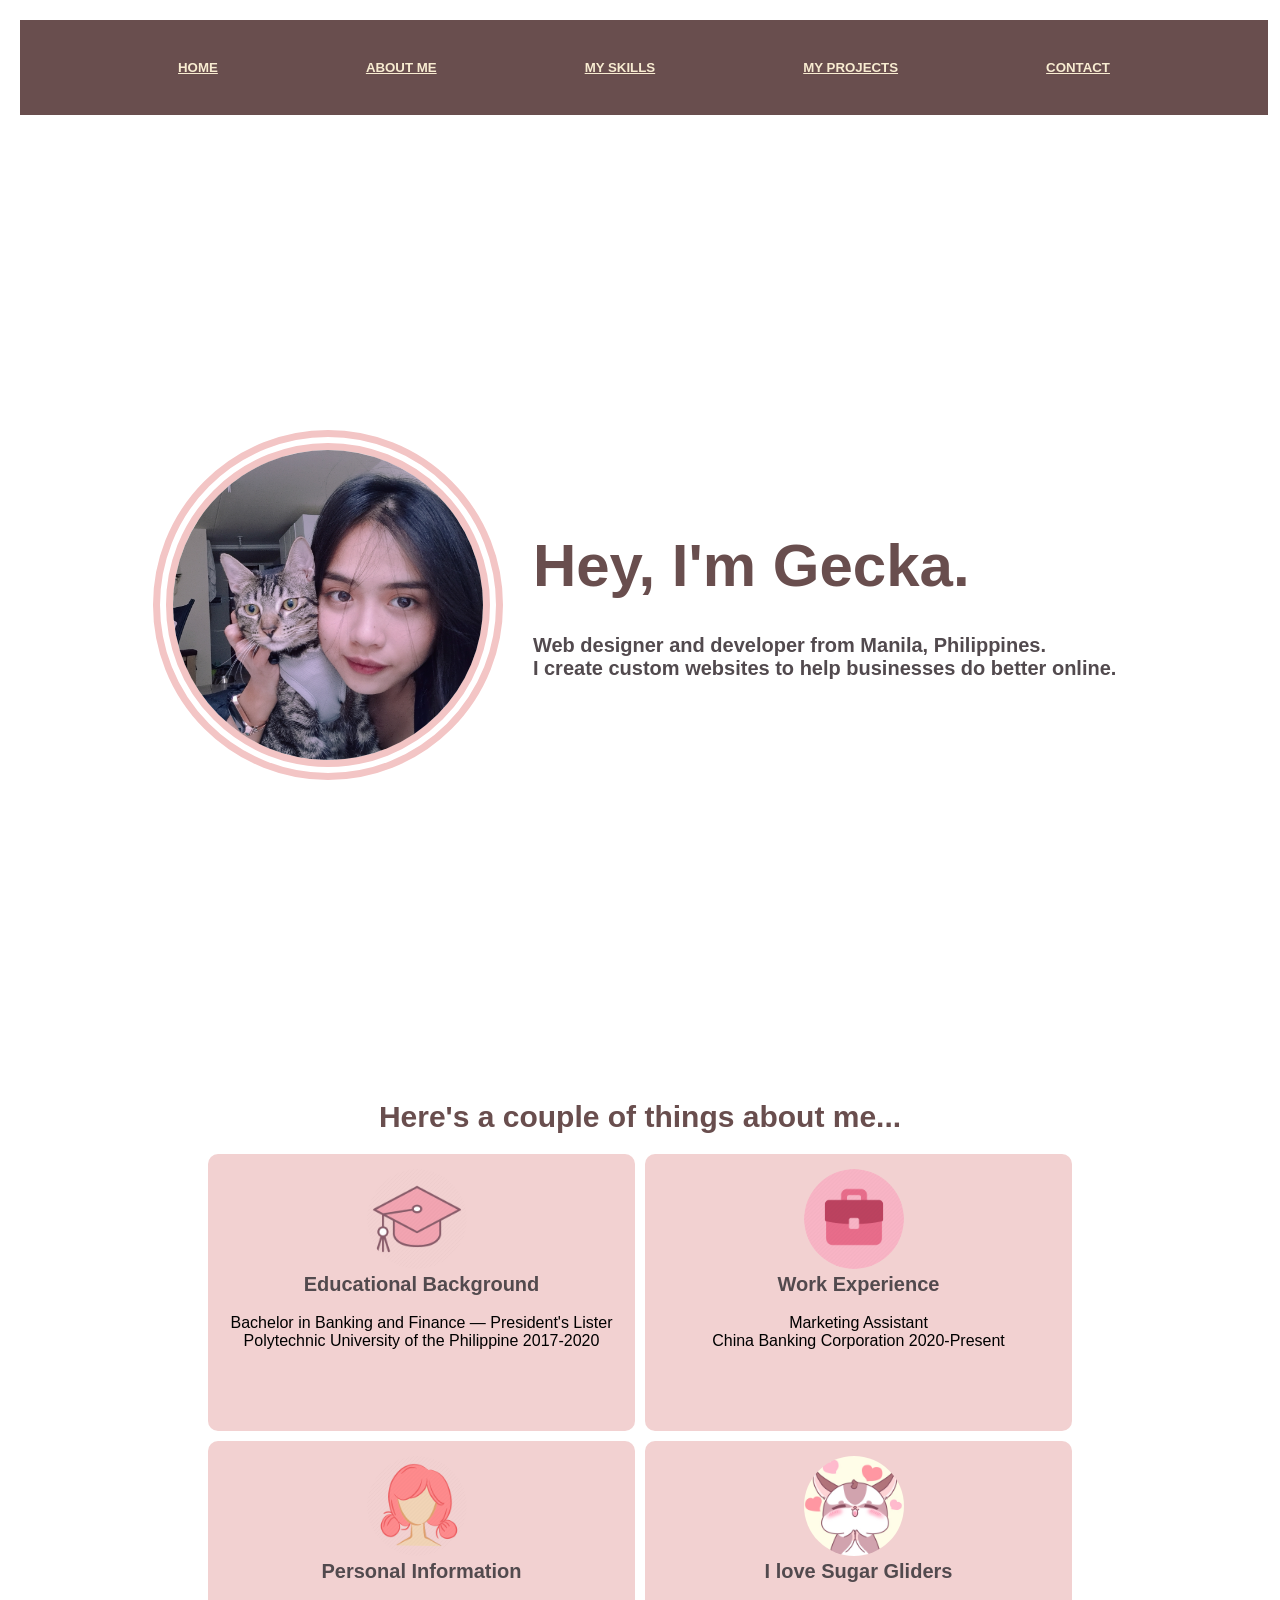
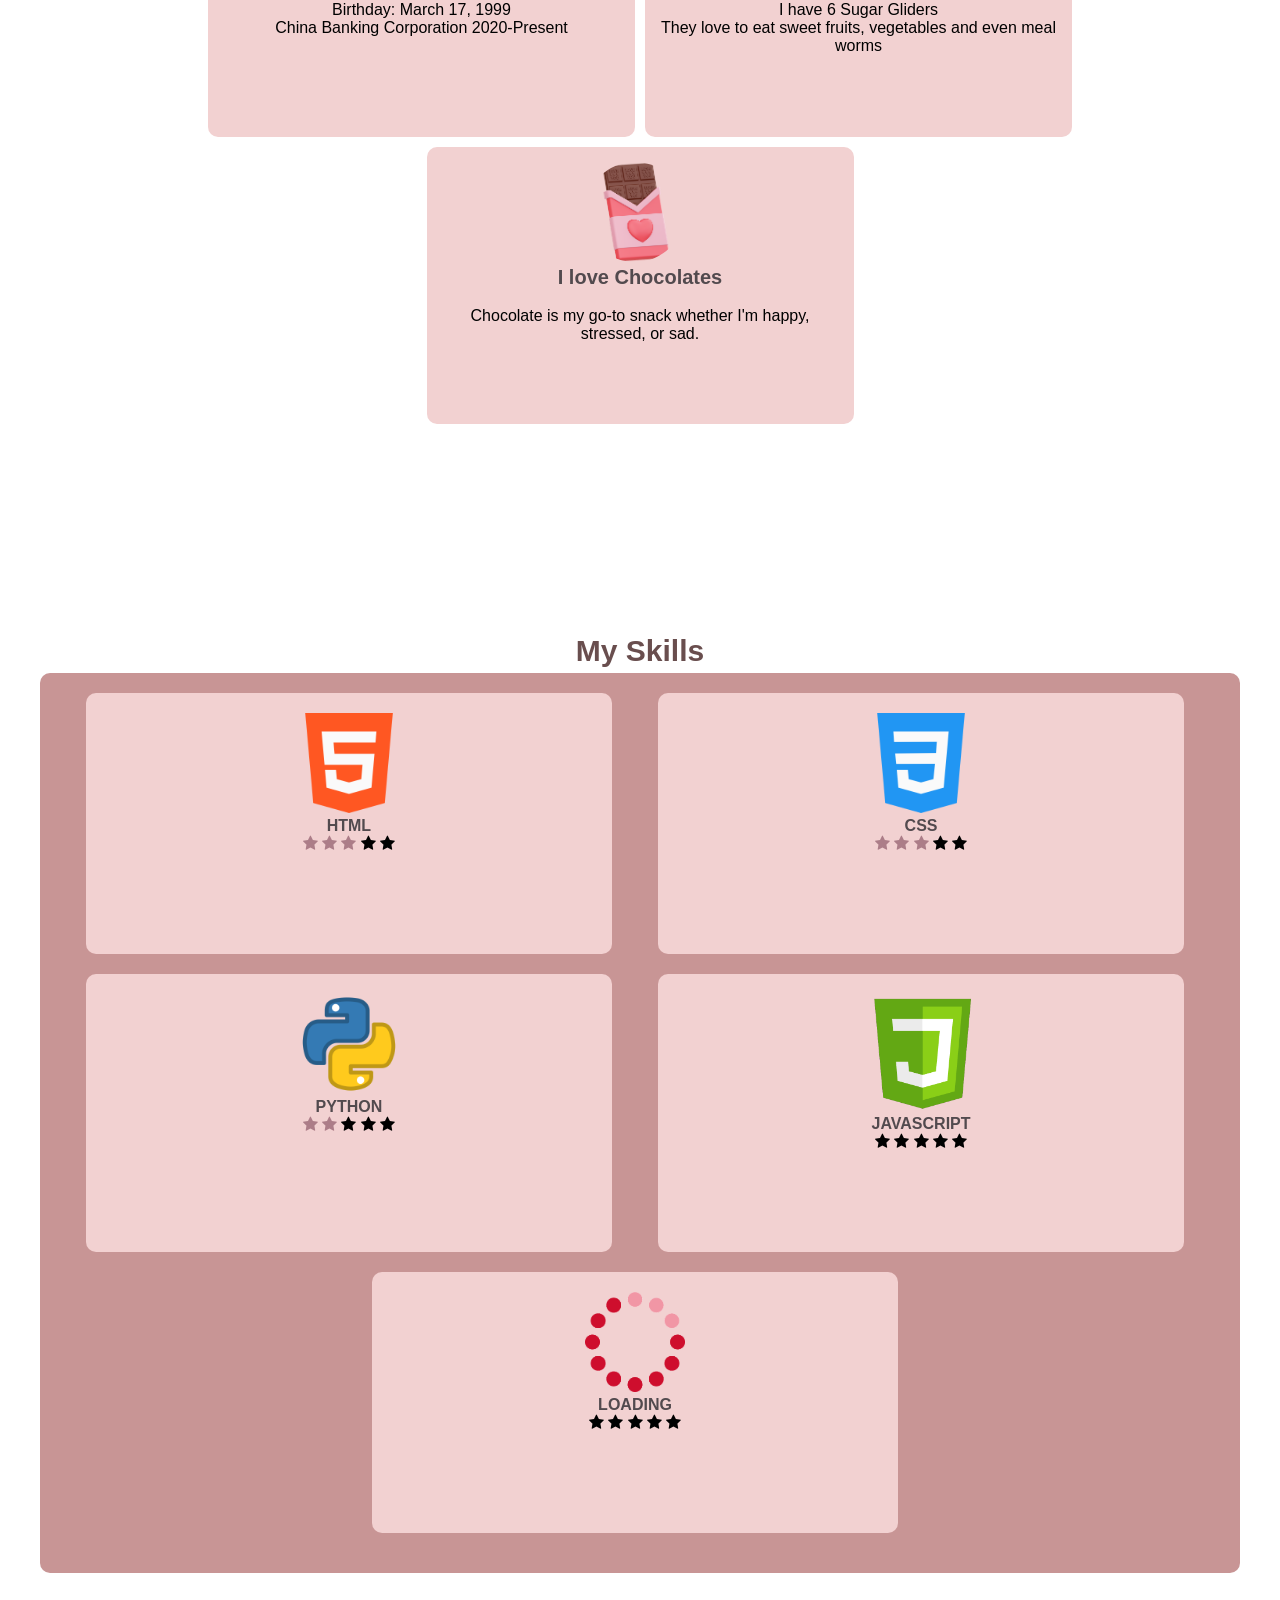
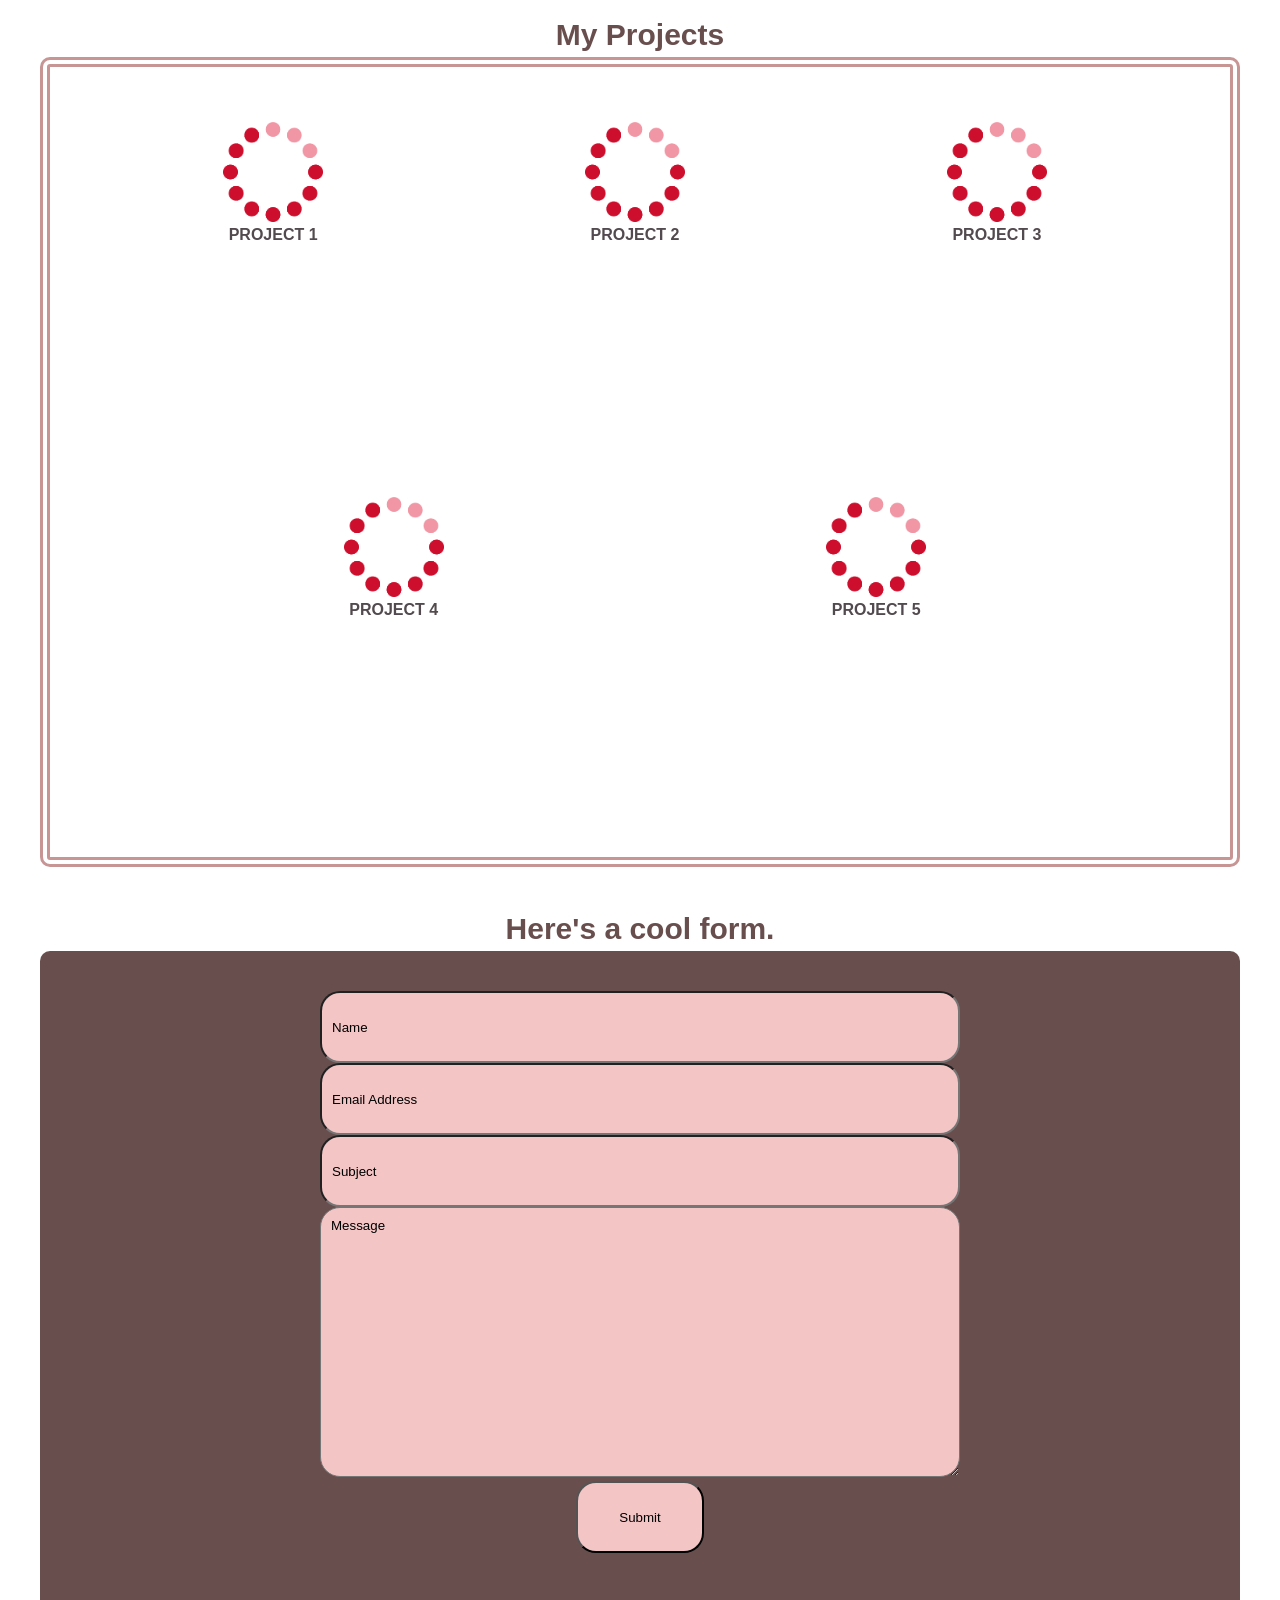
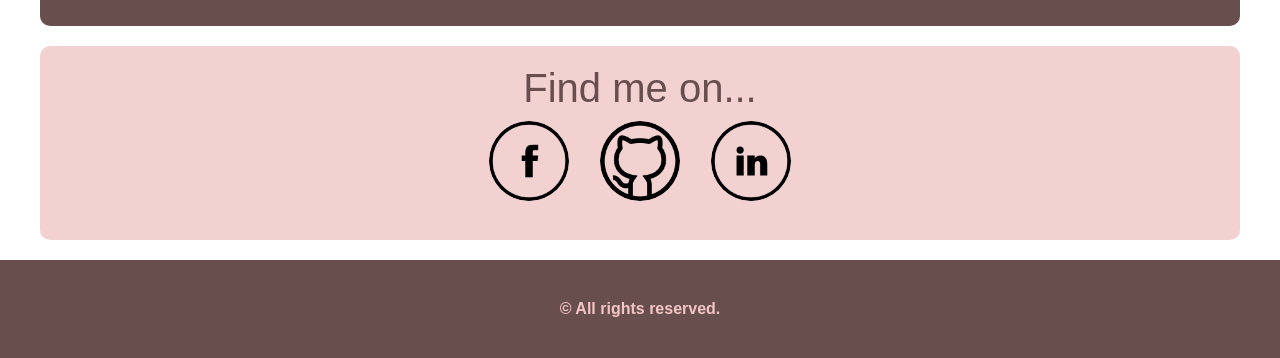
==== index.html @ 1b461b94 "rename index.html" ====
<!DOCTYPE html>
<html lang="en">
<head>
    <meta charset="UTF-8">
    <meta http-equiv="X-UA-Compatible" content="IE=edge">
    <meta name="viewport" content="width=device-width, initial-scale=1.0">
    <title>My Portfolio</title>
    <link rel="stylesheet" href="https://cdnjs.cloudflare.com/ajax/libs/font-awesome/4.7.0/css/font-awesome.min.css">
    <link rel="stylesheet" href="Assets/css/project_1_webdev.css">
</head>
<body>
    <!--Section for header-->
    <section>
    <nav class="header">
            <h5><a href="#landing">Home</a></h5>
            <h5><a href="#about">About Me</a></h5>
            <h5><a href="#skills">My Skills</a></h5>
            <h5><a href="#projects">My Projects</a></h5>
            <h5><a href="#contact">Contact</a></h5>
    </nav>
    </section>
    <section>
        <div class="landing" id="landing">
            <img src="Assets/images/gecka.jpg" alt="gecka image"/>
                <div class="welcome">
                  <h1>Hey, I'm Gecka.</h1>
                  <br>
                  <h3> Web designer and developer from Manila, Philippines. <br> I create custom websites to help businesses do better online. </h3>  
                </div>
        </div>
    </section>
    <!--Section for About Me-->
    <section>
      <h2  id="about">Here's a couple of things about me...</h2>
        <div class="about">
            <div class="about-box">
                <img src="Assets/images/toga.png" alt="toga icon"/>
                <div>
                  <h3>Educational Background</h3>
                  <br>
                  <p> Bachelor in Banking and Finance &mdash; President's Lister </p>
                  <p>Polytechnic University of the Philippine 2017-2020 </p>   
                </div>
            </div>
            <div class="about-box">
                <img src="Assets/images/briefcase.png" alt="briefcase icon" />
                <div>
                  <h3>Work Experience</h3>
                  <br>
                  <p> Marketing Assistant</p>
                  <p>China Banking Corporation 2020-Present</p>   
                </div>
            </div>
            <div class="about-box">
                <img src="Assets/images/head.png" alt="head icon" />
                <div>
                    <h3>Personal Information</h3>
                    <br>
                    <p> Birthday: March 17, 1999</p>
                    <p>China Banking Corporation 2020-Present</p>   
                </div>
            </div>
            <div class="about-box">
                <img src="Assets/images/sugarglidericon.jpg" alt="sugar glider icon" />
                <div>
                   <h3>I love Sugar Gliders</h3>
                   <br>
                   <p> I have 6 Sugar Gliders</p>
                   <p>They love to eat sweet fruits, vegetables and even meal worms</p>   
                </div>
            </div>
            <div class="about-box">
                <img src="Assets/images/chocolatebar.png" alt="chocolate bar icon" />
                <div>
                   <h3>I love Chocolates</h3>
                   <br>
                   <p>Chocolate is my go-to snack whether I'm happy, stressed, or sad.</p> 
                </div>
            </div>
    </section>
    <!--Section for My Skills-->
    <section>
      <h2 id="skills">My Skills</h2>
        <div class="skills">
            <div class="skills-box">
                <img src="Assets/images/hmtlicon.png" alt="html icon" />
                <div>
                <h4>HTML</h4>
                  <span class="fa fa-star checked"></span>
                  <span class="fa fa-star checked"></span>
                  <span class="fa fa-star checked"></span>
                  <span class="fa fa-star"></span>
                  <span class="fa fa-star"></span> 
                </div>
            </div>
            <div class="skills-box">
                <img src="Assets/images/cssicon.png" alt="css icon" />
                <div>
                <h4>CSS</h4>
                  <span class="fa fa-star checked"></span>
                  <span class="fa fa-star checked"></span>
                  <span class="fa fa-star checked"></span>
                  <span class="fa fa-star"></span>
                  <span class="fa fa-star"></span>
                </div>
            </div>
            <div class="skills-box">
                <img src="Assets/images/pythonicon.png" alt="python icon" />
                <div>
                <h4>PYTHON</h4>
                  <span class="fa fa-star checked"></span>
                  <span class="fa fa-star checked"></span>
                  <span class="fa fa-star"></span>
                  <span class="fa fa-star"></span>
                  <span class="fa fa-star"></span>
                </div>
            </div>
            <div class="skills-box">
              <img src="Assets/images/javascripticon.png" alt="javascript icon" />
              <div>
              <h4>JAVASCRIPT</h4>
              <span class="fa fa-star"></span>
              <span class="fa fa-star"></span>
              <span class="fa fa-star"></span>
              <span class="fa fa-star"></span>
              <span class="fa fa-star"></span>
              </div>
            </div>
            <div class="skills-box">
            <img src="Assets/images/ajax-spinner.gif" alt="loading gif"/>
            <div>
            <h4>LOADING</h4>
              <span class="fa fa-star"></span>
              <span class="fa fa-star"></span>
              <span class="fa fa-star"></span>
              <span class="fa fa-star"></span>
              <span class="fa fa-star"></span>
            </div>
        </div>
    </section>
    <!--Section for My Projects-->
    <section>
      <h2  id="projects">My Projects</h2>
        <div class="projects">
          <div class="project-box">
            <img src="Assets/images/ajax-spinner.gif" alt="loading gif"/>
            <h4> PROJECT 1</h4>
          </div>
          <div class="project-box">
            <img src="Assets/images/ajax-spinner.gif" alt="loading gif"/>
            <h4> PROJECT 2</h4>
          </div>
          <div class="project-box">
            <img src="Assets/images/ajax-spinner.gif" alt="loading gif"/>
            <h4> PROJECT 3</h4>
          </div>
          <div class="project-box">
            <img src="Assets/images/ajax-spinner.gif" alt="loading gif"/>
            <h4> PROJECT 4</h4>
          </div>
          <div class="project-box">
            <img src="Assets/images/ajax-spinner.gif" alt="loading gif"/>
            <h4> PROJECT 5</h4>
          </div>
        </div>
    </section>
    <!--Section for Contact-->
    <section>
      <h2>Here's a cool form.</h2>
        <div class="form" id="form">
          <div class="form-box">
            <input type="text" value="Name"/>
            <input type="email" value="Email Address"/>
          </div>
          <div class="form-box">
            <input type="text" value="Subject"/>
          </div>
          <div class="form-box">
            <textarea>Message</textarea>
          </div>
            <input type="submit" value="Submit" class="submit"/>
          </div>
        </div>
      <div class="contact" id="contact">
          <p>Find me on... </p>
          <a href="https://www.facebook.com/profile.php?id=100080872062308" target="blank"> <img src="Assets/images/facebookicon.png" alt=" facebook icon"/></a>
          <a href="https://gitlab.com/geckaanais17" target="blank"> <img src="Assets/images/gitlabicon.png" alt=" gitlab icon"/></a>
          <a href="https://www.linkedin.com/in/angelica-anais-santos-7243811b5" target="blank"> <img src="Assets/images/linkedinicon.png" alt=" gitlab icon"/></a> 
      </div>
  </section>
    <footer class="footer">
      <p>&#169 All rights reserved.</p>
    </footer>
</body>
</html>
---- Assets/css/project_1_webdev.css ----
*{
      margin:0%;
      padding: 0%; 
      box-sizing: border-box;   
      font-family: sans-serif;
    }
    .header{
      display: flex;
      flex-wrap: wrap;
      justify-content:space-evenly;
      padding: 40px 10px;
      background-color: #694E4E; 
      width: 97.5vw;
    }
    h1 {
      font-weight: bold;
      color: #694E4E;
      font-size: 60px;
    }
    h2{
      padding: 5px;
      text-align: center;
      color: #694E4E;
      font-size: 30px;
    }
    h3 {
      color: #524A4E;
    }
    h4 ~ p {
      color: #524A4E;
    }
    h4 {
      color: #524A4E;
      text-align: center;
    }
    h5 {
        text-transform: uppercase;
    }
    a:link {
      color: #F8ECD1;
    }
    a:visited {
      color: #F2D1D1;
    }
    section {
      padding: 20px;
    }
    section > div {
      display: flex;
      flex-flow: row wrap;
      justify-content: center;
    }
    .landing {
      display: flex;
      align-items: center;
      border-radius: 10px;   
      color: #694E4E;
      font-size: 30px;
      width: 97.6vw;
      height: 100vh;
    }
    .landing img {
      width: 150px;
      height: 150px;
      margin-right: 10px;
      border-radius: 50%;
      min-width: 350px;
      min-height: 350px;
      border: 20px double #F3C5C5;
    }
    .welcome {
      padding: 10px;
      margin: 10px;
    }
    .about {
      padding: 10px;
      height: 100vh;
      
    }
    .about-box{
      background-color: #F2D1D1;
      width: 35%;
      border-radius: 10px;
      padding: 15px;
      margin: 5px;
      display: inline-block;
      text-align: center;
    }
    .about-box img {
      width: 100px;
      height: 100px;
      margin-right: 10px;
      border-radius: 50%;
      min-width: 100px;
      min-height: 50px;
    }
    .skills {
      margin:20px 60px 20px 60px;
      padding: 40px;
      background-color: #C89595;
      display: flex;
      justify-content: space-evenly;
      border-radius: 10px;
      height: 90vh;
    }
    .skills-box{
      background-color: #F2D1D1;
      width: 25%;
      display: block;
      text-align: center;
      border-radius: 10px;
      padding: 40px 60px;
      margin: 30px;
    }
    .skills img {
      width: 100px;
    }
    .checked {
        color: #AC7D88;
    }
    .projects{
      border: 10px double #C89595;
      display: flex;
      border-radius: 10px;
      margin:20px 60px 20px 60px;
      padding: 40px;
      justify-content: space-evenly;
      height: 90vh;
    }
    .project-box {
      width: 25%;
      display: block;
      text-align: center;
      border-radius: 10px;
      padding: 40px;
      margin: 5px;
    }
    .projects img {
      width: 100px;
    }
    
    .form {
      margin:20px 60px 20px 60px;
      padding: 40px;
      background-color: #694E4E;
      display: block;
      border-radius: 10px;  
      text-align: center;
      height: 75vh;
    }
    input {
      text-align:left;
      background-color: #F3C5C5;
      border-radius: 20px;
      width: 50vw;
      height: 8vh;
      padding: 10px;
    }
    textarea {
      text-align:left;
      background-color: #F3C5C5;
      border-radius: 20px;
      width: 50vw;
      padding: 10px;
      height: 30vh;
    }
    .submit {
      width: 10vw;
      text-align:center;
    }
    .contact {
      background-color: #F2D1D1;
      color: #694E4E;
      font-size: 40px;
      margin:60px;
      padding: 20px;
      border-radius: 10px;
      display: block; 
      text-align: center;  
    }
    .contact img {
      width: 100px;
      border-radius: 50%;
      padding: 10px;
      color: #694E4E ;
    }
    .footer {
      display: block;
      text-align: center;
      padding: 30px;
      margin: auto;
      background-color: #694E4E; 
    }
    .footer p{
        color: #F3C5C5;
        font-weight:bold;
        padding: 10px;
    }
    @media only screen and (min-device-width: 320px) and (max-device-width: 480px){
      .header{
        display: flex;
        justify-content:space-evenly;
        background-color: #694E4E; 
        width: 95vw;
        padding: 1.5rem;
        margin: 0%;     
      }
      h1 {
        font-weight: bold;
        color: #694E4E;
        font-size: 2.5rem;
        text-align: center;
      }
      h2{
        padding: 1rem;
        text-align: center;
        color: #694E4E;
        font-size: 1.5rem;
      }
      h3 {
        color: #524A4E;
        font-size: 1rem;
        text-align: center;
      }
      h4 ~ p {
        color: #524A4E;
      }
      h4 {
        color: #524A4E;
        text-align: center;
      }
      h5 {
          text-transform: uppercase;
      }
      a:link {
        color: #F8ECD1;
      }
      a:visited {
        color: #F2D1D1;
      }
      section {
        padding: 0 1rem;
      }
      section > div {
        display: flex;
        flex-flow: row wrap;
        justify-content: center;
      }
      .landing {
        display: flex;
        align-items: center;
        border-radius: 10px;   
        color: #694E4E;
        font-size: 30px;
        width: 97.6vw;
        height: 95vh;
        padding: 30px;
      }
      .landing img {
        width: 2rem;
        height: 2rem;
        margin-right: 0px 10px;
        border-radius: 50%;
        min-width: 15rem;
        min-height: 15rem;
        border: 1rem double #F3C5C5;
      }
      .welcome {
        padding: 1rem;
        margin: 1rem;
      }
      .about {
        width: 97vw;
        height: 120vh;
        margin: 0px 0px 150px 0px;
      }
      .about-box{
        background-color: #F2D1D1;
        width: 95vw;
        border-radius: 10px;
        display: flex;
      }
      .about-box img {
        width: 100px;
        height: 100px;
        margin-right: 10px;
        border-radius: 50%;
      }
      .skills {
        background-color: #C89595;
        display: flex;
        border-radius: 10px;
        height: 200vh;
        width: 90vw;
        margin: 1rem;
        padding: 0%;
      }
      .skills-box{
        background-color: #F2D1D1;
        width: 100vw;
        display: block;
        text-align: center;
        border-radius: 10px;
        height: 30vh;
        padding: 1.5rem;
      }
      .skills img {
        width: 100px;
      }
      .checked {
          color: #AC7D88;
      }
      .projects{
        border: 1rem double #C89595;
        display: flex;
        border-radius: 10px;
        margin: 1rem;
        padding: 0;
        height: 200vh;
        width: 90vw;
      }
      .project-box {
        width: 100vw;
        display: block;
        text-align: center;
        border-radius: 10px;
        height: 30vh;
        padding: 3rem;
      }
      .projects img {
        width: 100px;
      }
      
      .form {
        margin:1rem;
        padding: 3rem;
        background-color: #694E4E;
        display: block;
        border-radius: 1rem;  
        text-align: center;
        height: 60vh;
        width: 90vw;
      }
      input {
        text-align:left;
        background-color: #F3C5C5;
        border-radius: 1rem;
        width: 70vw;
        height: 6vh;
        padding: 10px;
      }
      textarea {
        text-align:left;
        background-color: #F3C5C5;
        border-radius: 20px;
        width: 70vw;
        padding: 10px;
        height: 20vh;
      }
      .submit {
        width: 20vw;
        text-align:center;
      }
      .contact {
        background-color: #F2D1D1;
        color: #694E4E;
        font-size: 1.5rem;
        margin:60px;
        padding: 20px;
        border-radius: 10px;
        display: block; 
        text-align: center;  
      }
      .contact img {
        display: inline;
        width: 2.5rem  ;
        border-radius: 50%;
        padding: 10px;
        color: #694E4E ;
      }
      .footer {
        display: block;
        text-align: center;
        padding: 30px;
        margin: auto;
        background-color: #694E4E; 
      }
      .footer p{
          color: #F3C5C5;
          font-weight:bold;
          padding: 10px;
      }  
    }
    @media only screen and (min-device-width: 481px) and (max-device-width: 760px){
      .header{
        display: flex;
        justify-content:space-evenly;
        background-color: #694E4E; 
        width: 95vw;
        padding: 1.5rem;
        margin: 0%;     
      }
      h1 {
        font-weight: bold;
        color: #694E4E;
        font-size: 2.5rem;
        text-align: center;
      }
      h2{
        padding: 1rem;
        text-align: center;
        color: #694E4E;
        font-size: 1.5rem;
      }
      h3 {
        color: #524A4E;
        font-size: 1rem;
        text-align: center;
      }
      h4 ~ p {
        color: #524A4E;
      }
      h4 {
        color: #524A4E;
        text-align: center;
      }
      h5 {
          text-transform: uppercase;
      }
      a:link {
        color: #F8ECD1;
      }
      a:visited {
        color: #F2D1D1;
      }
      section {
        padding: 0 1rem;
      }
      section > div {
        display: flex;
        flex-flow: row wrap;
        justify-content: center;
      }
      .landing {
        display: flex;
        align-items: center;
        border-radius: 10px;   
        color: #694E4E;
        font-size: 30px;
        width: 97.6vw;
        height: 95vh;
        padding: 80px;
      }
      .landing img {
        width: 2rem;
        height: 2rem;
        margin-right: 0px 10px;
        border-radius: 50%;
        min-width: 15rem;
        min-height: 15rem;
        border: 1rem double #F3C5C5;
      }
      .welcome {
        padding: 1rem;
        margin: 1rem;
      }
      .about {
        width: 97vw;
        height: 120vh;
        margin: 0px 0px 20px 0px;
      }
      .about-box{
        background-color: #F2D1D1;
        width: 95vw;
        border-radius: 10px;
        display: flex;
      }
      .about-box img {
        width: 100px;
        height: 100px;
        margin-right: 10px;
        border-radius: 50%;
      }
      .skills {
        background-color: #C89595;
        display: flex;
        border-radius: 10px;
        height: 200vh;
        width: 90vw;
        margin: 1rem;
        padding: 0%;
      }
      .skills-box{
        background-color: #F2D1D1;
        width: 100vw;
        display: block;
        text-align: center;
        border-radius: 10px;
        height: 30vh;
        padding: 1.5rem;
      }
      .skills img {
        width: 100px;
      }
      .checked {
          color: #AC7D88;
      }
      .projects{
        border: 1rem double #C89595;
        display: flex;
        border-radius: 10px;
        margin: 1rem;
        padding: 0;
        height: 200vh;
        width: 90vw;
      }
      .project-box {
        width: 100vw;
        display: block;
        text-align: center;
        border-radius: 10px;
        height: 30vh;
        padding: 3rem;
      }
      .projects img {
        width: 100px;
      }
      .form {
        margin:1rem;
        padding: 3rem;
        background-color: #694E4E;
        display: block;
        border-radius: 1rem;  
        text-align: center;
        height: 60vh;
        width: 90vw;
      }
      input {
        text-align:left;
        background-color: #F3C5C5;
        border-radius: 1rem;
        width: 70vw;
        height: 6vh;
        padding: 10px;
      }
      textarea {
        text-align:left;
        background-color: #F3C5C5;
        border-radius: 20px;
        width: 70vw;
        padding: 10px;
        height: 20vh;
      }
      .submit {
        width: 20vw;
        text-align:center;
      }
      .contact {
        background-color: #F2D1D1;
        color: #694E4E;
        font-size: 1.5rem;
        margin:60px;
        padding: 20px;
        border-radius: 10px;
        display: block; 
        text-align: center;  
      }
      .contact img {
        display: inline;
        width: 4rem  ;
        border-radius: 50%;
        padding: 10px;
        color: #694E4E ;
      }
      .footer {
        display: block;
        text-align: center;
        padding: 30px;
        margin: auto;
        background-color: #694E4E; 
      }
      .footer p{
          color: #F3C5C5;
          font-weight:bold;
          padding: 10px;
      }  
    }
    @media only screen and (min-device-width: 761px) {
      .header{
        display: flex;
        flex-wrap: wrap;
        justify-content:space-evenly;
        padding: 40px 10px;
        background-color: #694E4E; 
        width: 97.5vw;
      }
      h1 {
        font-weight: bold;
        color: #694E4E;
        font-size: 60px;
      }
      h2{
        padding: 5px;
        text-align: center;
        color: #694E4E;
        font-size: 30px;
      }
      h3 {
        color: #524A4E;
        font-size: 20px;
      }
      h4 ~ p {
        color: #524A4E;
      }
      h4 {
        color: #524A4E;
        text-align: center;
      }
      h5 {
          text-transform: uppercase;
      }
      a:link {
        color: #F8ECD1;
      }
      a:visited {
        color: #F2D1D1;
      }

      section > div {
        display: flex;
        flex-flow: row wrap;
        justify-content: center;
      }
      .landing {
        display: flex;
        align-items: center;
        border-radius: 10px;   
        color: #694E4E;
        font-size: 30px;
        width: 97.6vw;
        height: 100vh;
      }
      .landing img {
        width: 150px;
        height: 150px;
        margin-right: 10px;
        border-radius: 50%;
        min-width: 350px;
        min-height: 350px;
        border: 20px double #F3C5C5;
      }
      .welcome {
        padding: 10px;
        margin: 10px;
      }
      .about {
        padding: 10px;
        height: 100vh;
        margin-bottom: 150px;
        text-align: center;
      }
      .about-box{
        background-color: #F2D1D1;
        width: 35%;
        border-radius: 10px;
        padding: 15px;
        margin: 5px;
        display: inline-block;
        text-align: center;
      }
      .about-box img {
        width: 100px;
        height: 100px;
        margin-right: 10px;
        border-radius: 50%;
        min-width: 100px;
        min-height: 50px;
      }
      .skills {
        margin:0px 20px 0px 20px;
        padding: 10px 20px 30px 10px;
        background-color: #C89595;
        display: flex;
        justify-content: space-evenly;
        border-radius: 10px;
        height: 100vh;
      }
      .skills-box{
        background-color: #F2D1D1;
        width: 45%;
        border-radius: 10px;
        padding: 20px;
        margin: 10px;
        display: inline-block;
        text-align: center;
      }
      .skills img {
        width: 100px;
      }
      .checked {
          color: #AC7D88;
      }
      .projects{
        margin:0px 20px 0px 20px;
        padding: 10px 20px 30px 10px;
        display: flex;
        justify-content: space-evenly;
        border-radius: 10px;
        border: 10px double #C89595;
        justify-content: space-evenly;
        height: 90vh;
      }
      .project-box {
        width: 25%;
        display: block;
        text-align: center;
        border-radius: 10px;
        padding: 40px;
        margin: 5px;
      }
      .projects img {
        width: 100px;
      }
      
      .form {
        margin:0px 20px 0px 20px;
        padding: 40px;
        background-color: #694E4E;
        display: block;
        border-radius: 10px;  
        text-align: center;
        height: 75vh;
      }
      input {
        text-align:left;
        background-color: #F3C5C5;
        border-radius: 20px;
        width: 50vw;
        height: 8vh;
        padding: 10px;
      }
      textarea {
        text-align:left;
        background-color: #F3C5C5;
        border-radius: 20px;
        width: 50vw;
        padding: 10px;
        height: 30vh;
      }
      .submit {
        width: 10vw;
        text-align:center;
      }
      .contact {
        background-color: #F2D1D1;
        color: #694E4E;
        font-size: 40px;
        margin:20px 20px 0px 20px;
        padding: 20px;
        border-radius: 10px;
        display: block; 
        text-align: center;  
      }
      .contact img {
        width: 100px;
        border-radius: 50%;
        padding: 10px;
        color: #694E4E ;
      }
      .footer {
        display: block;
        text-align: center;
        padding: 30px;
        margin: auto;
        background-color: #694E4E; 
      }
      .footer p{
          color: #F3C5C5;
          font-weight:bold;
          padding: 10px;
      }  
    }
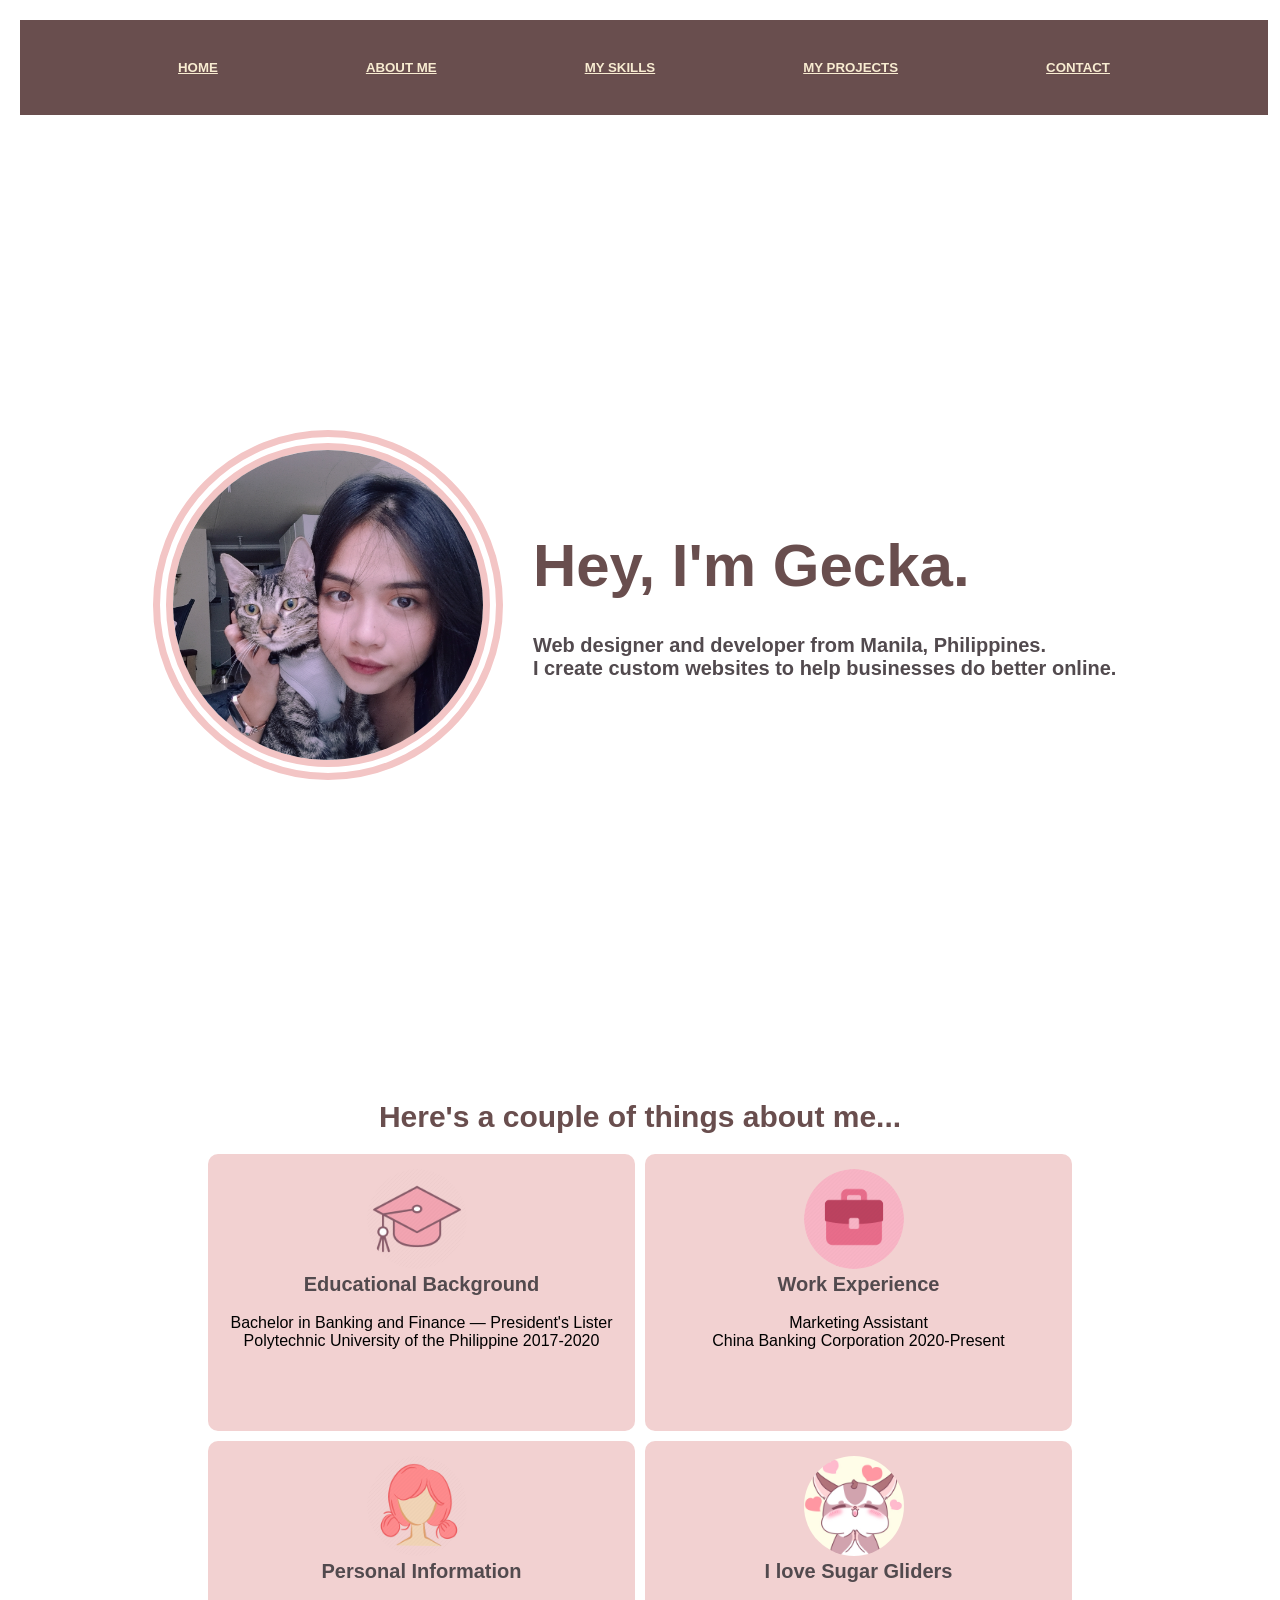
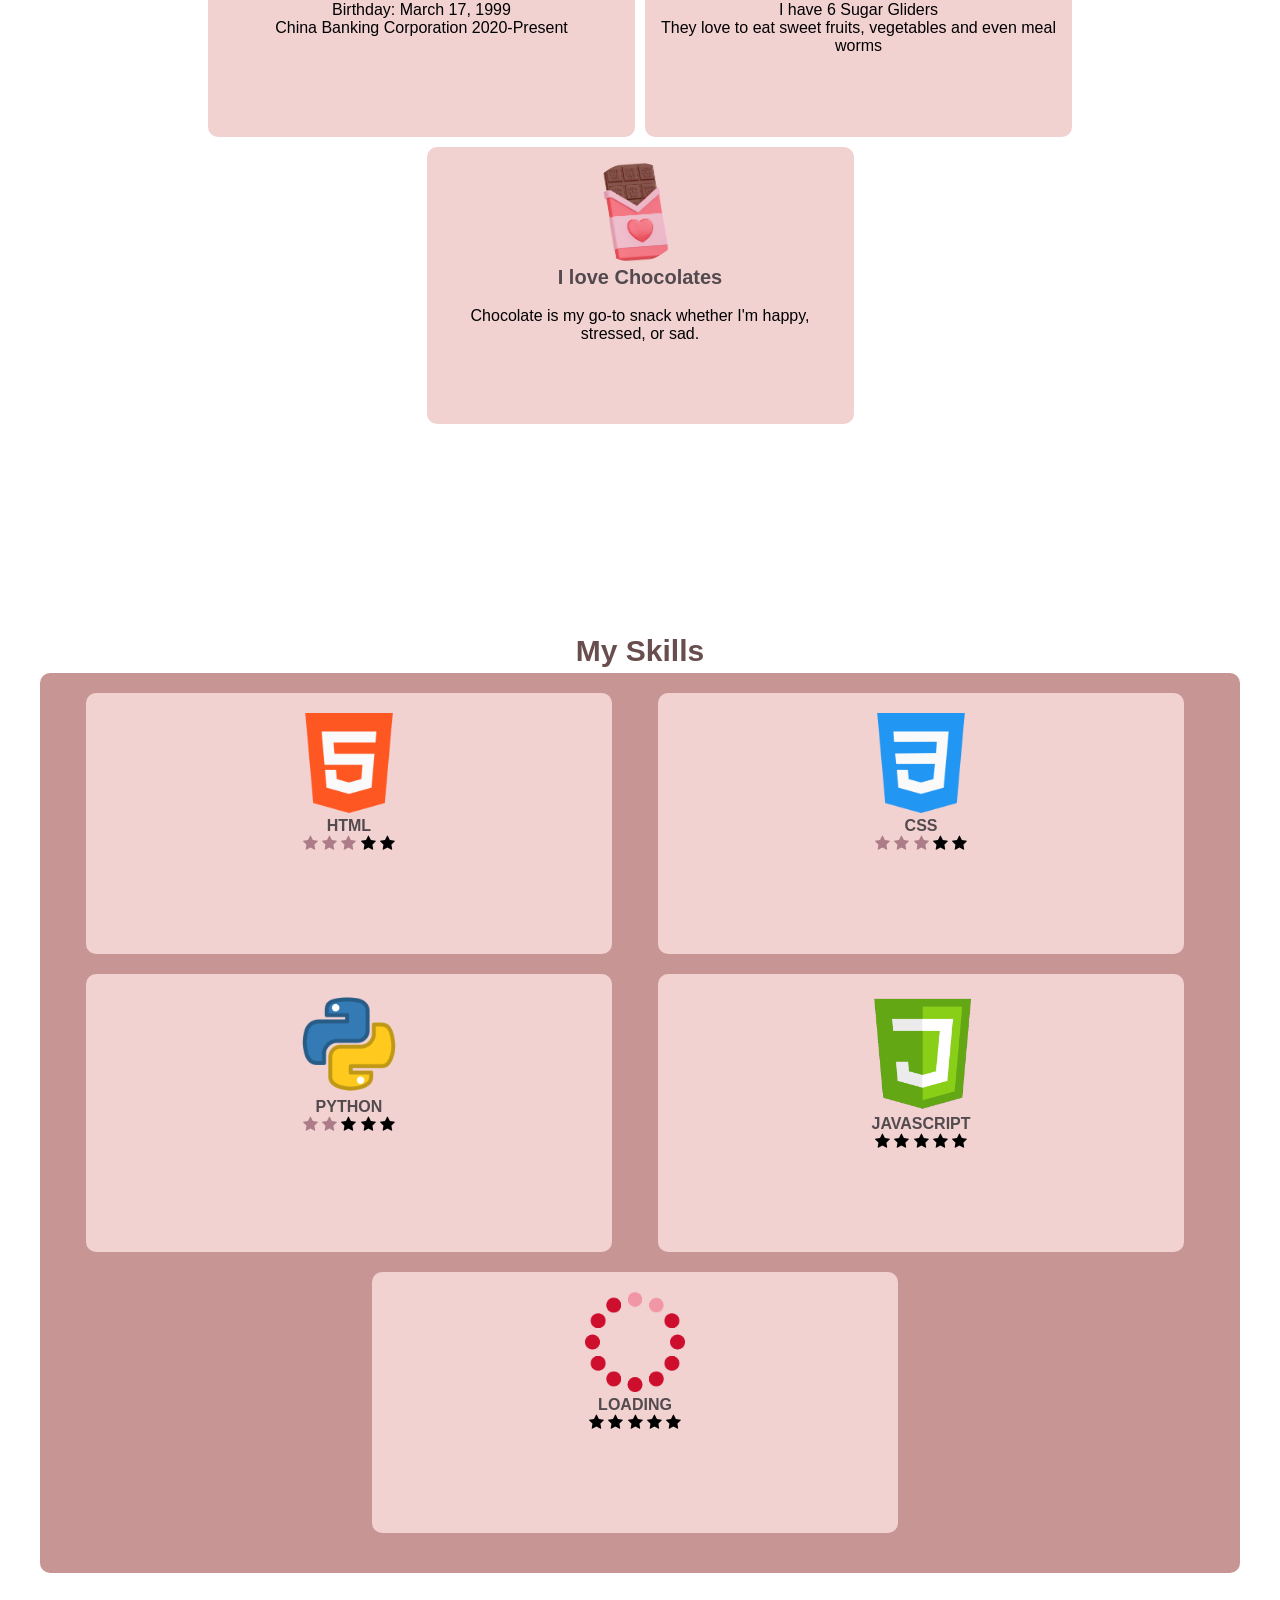
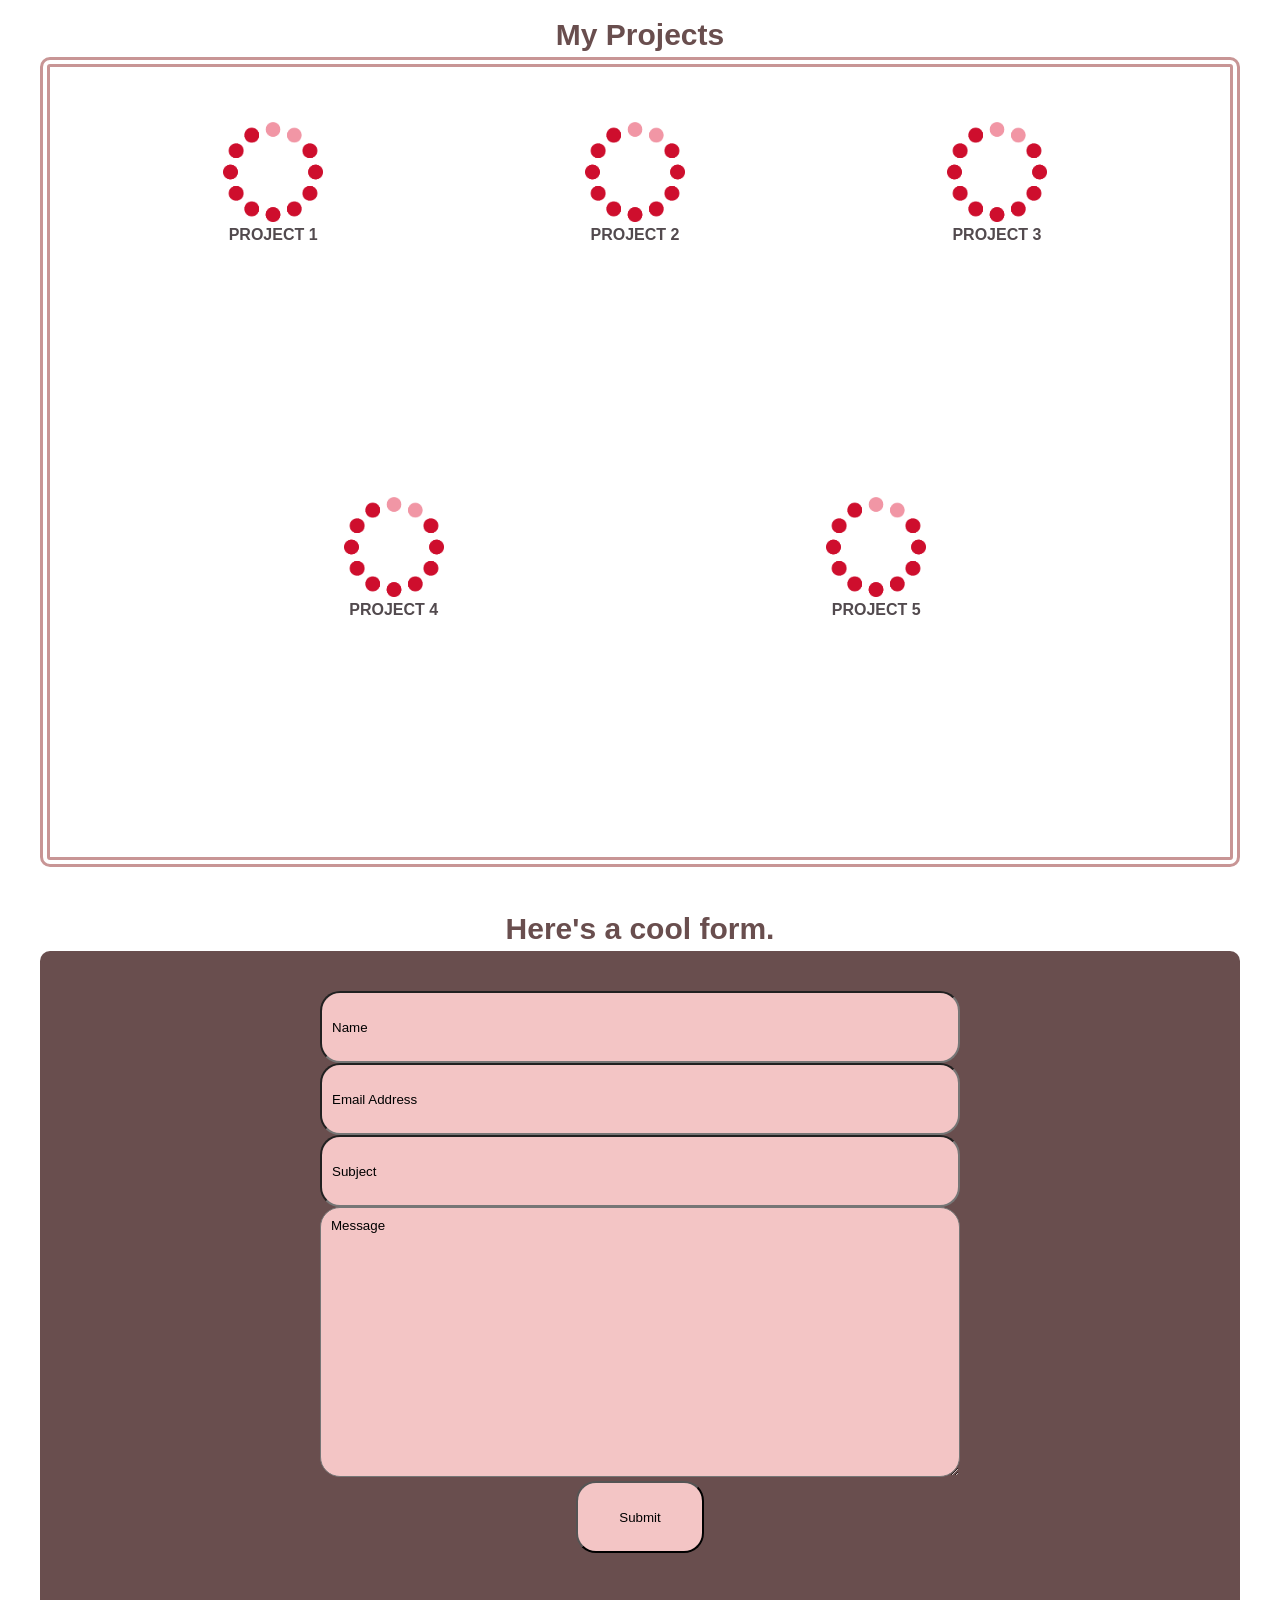
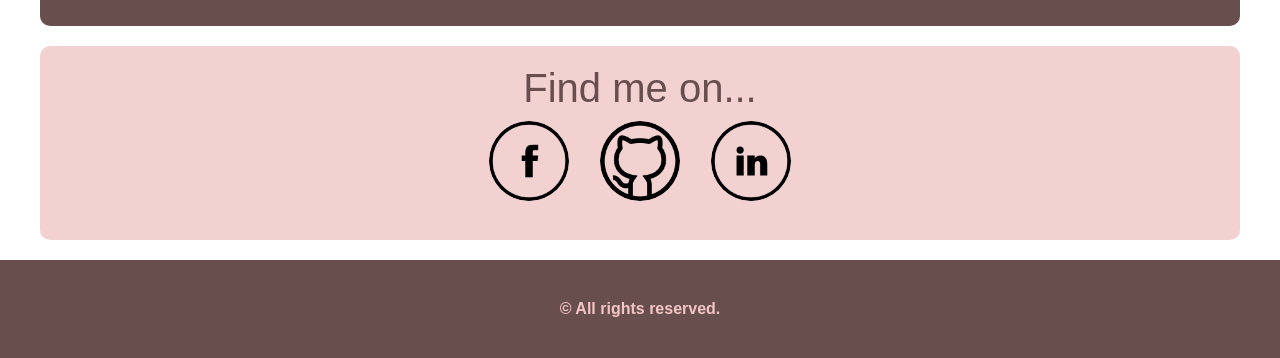
==== commit 3921d086: "fix:website name" ====
--- a/index.html
+++ b/index.html
@@ -4,7 +4,7 @@
     <meta charset="UTF-8">
     <meta http-equiv="X-UA-Compatible" content="IE=edge">
     <meta name="viewport" content="width=device-width, initial-scale=1.0">
-    <title>My Portfolio</title>
+    <title>angelicaanais-portfolio</title>
     <link rel="stylesheet" href="https://cdnjs.cloudflare.com/ajax/libs/font-awesome/4.7.0/css/font-awesome.min.css">
     <link rel="stylesheet" href="Assets/css/project_1_webdev.css">
 </head>
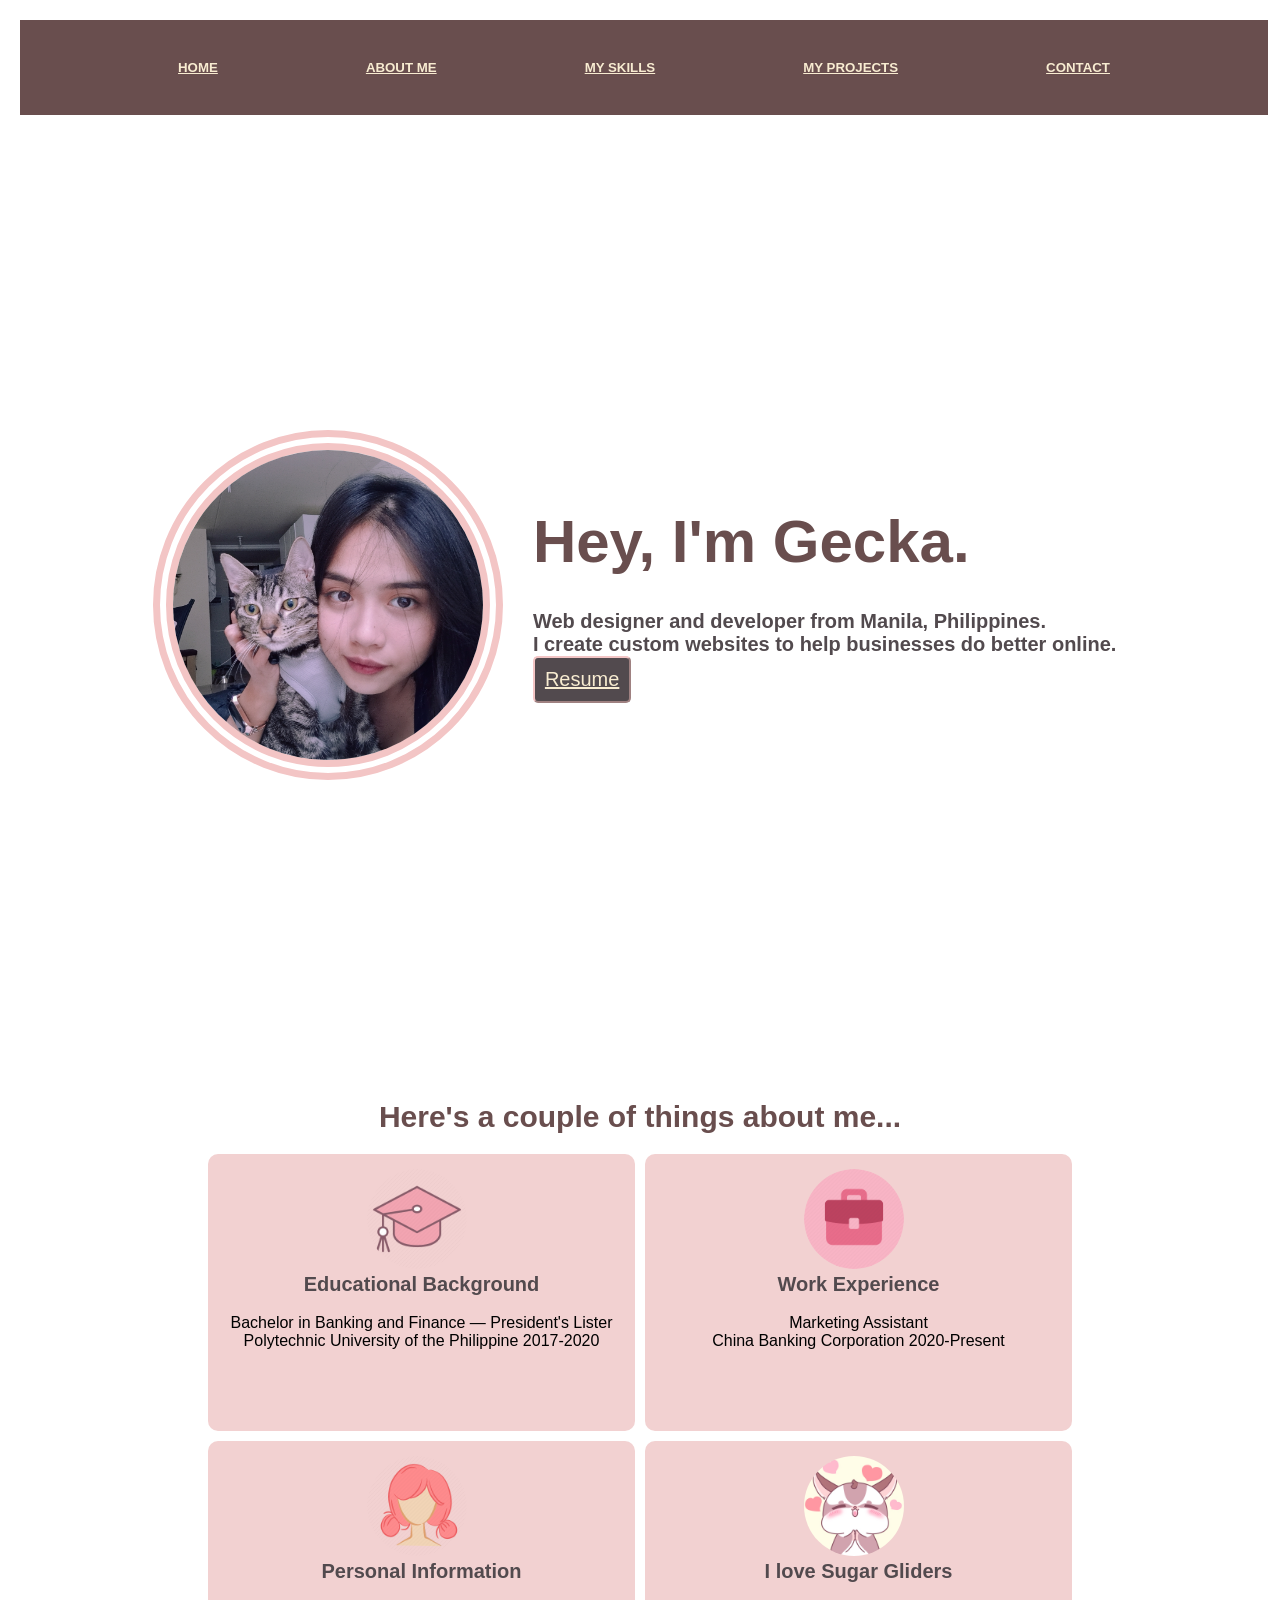
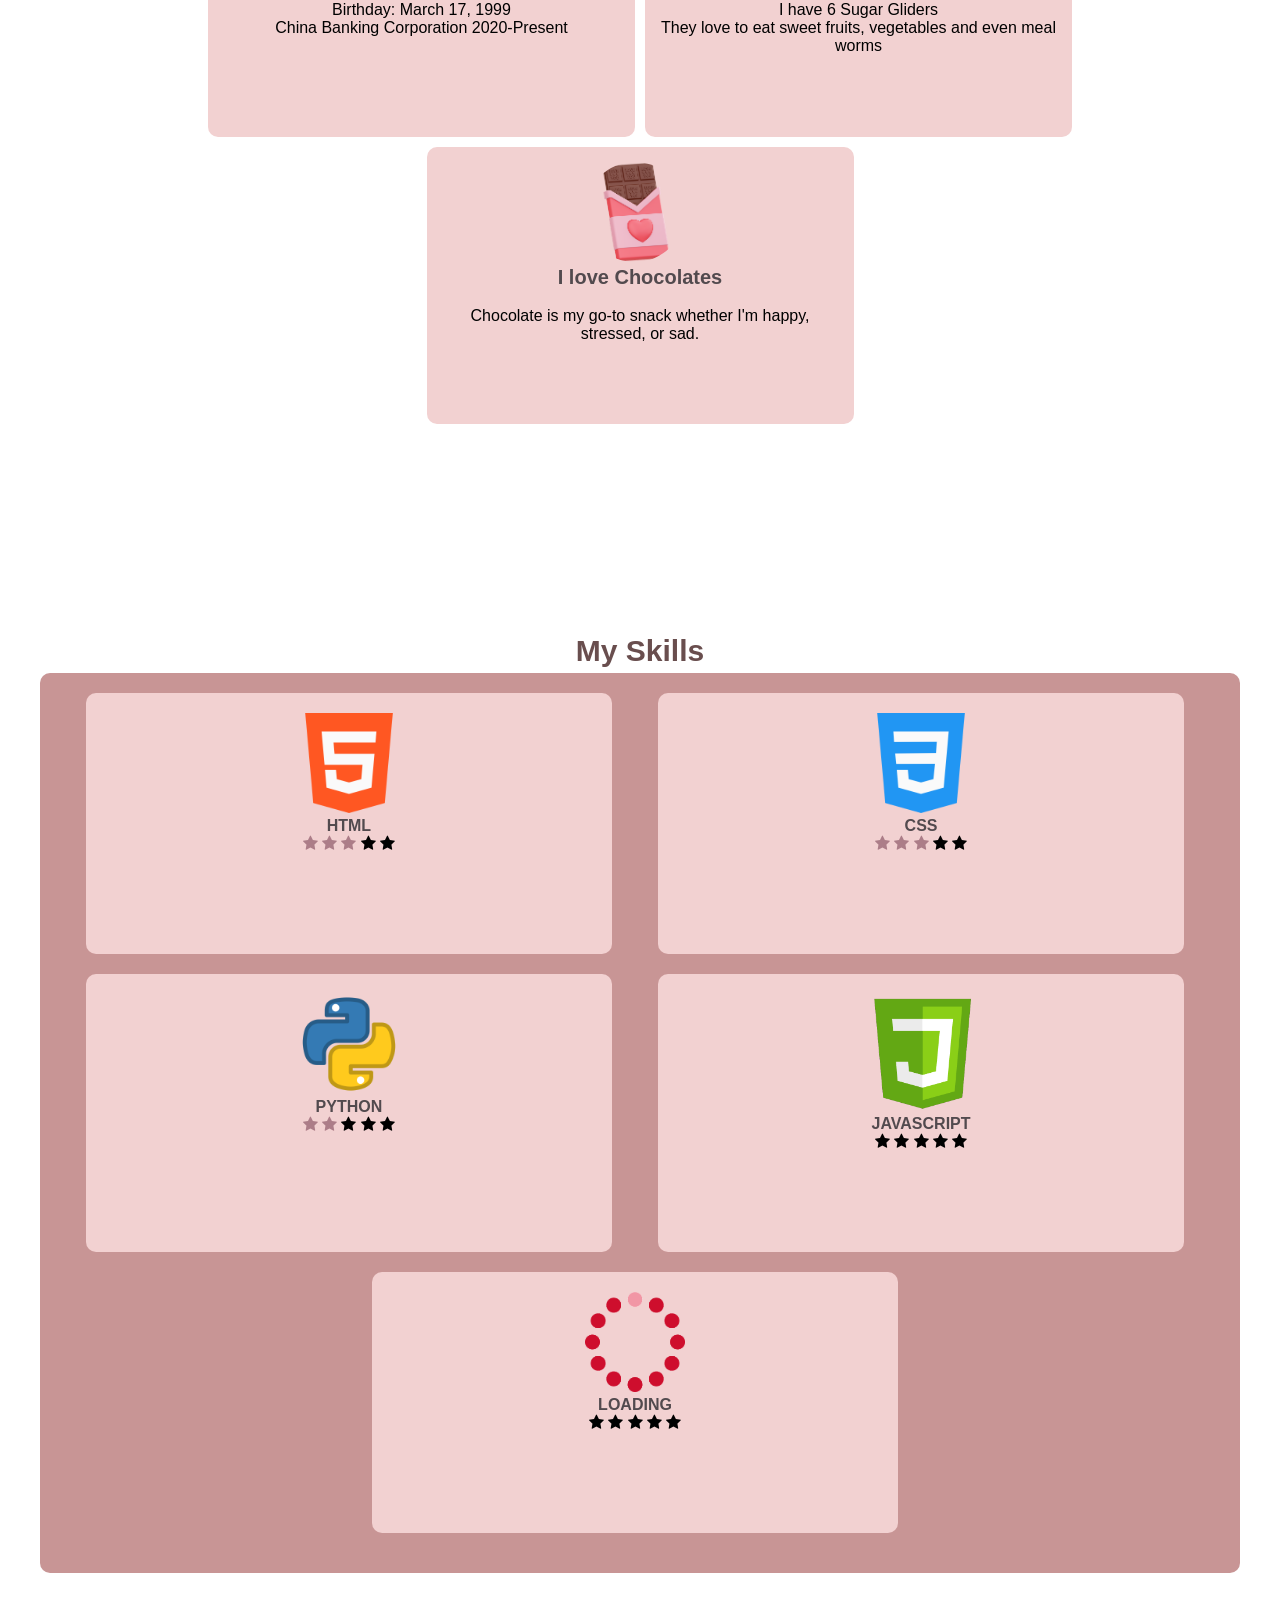
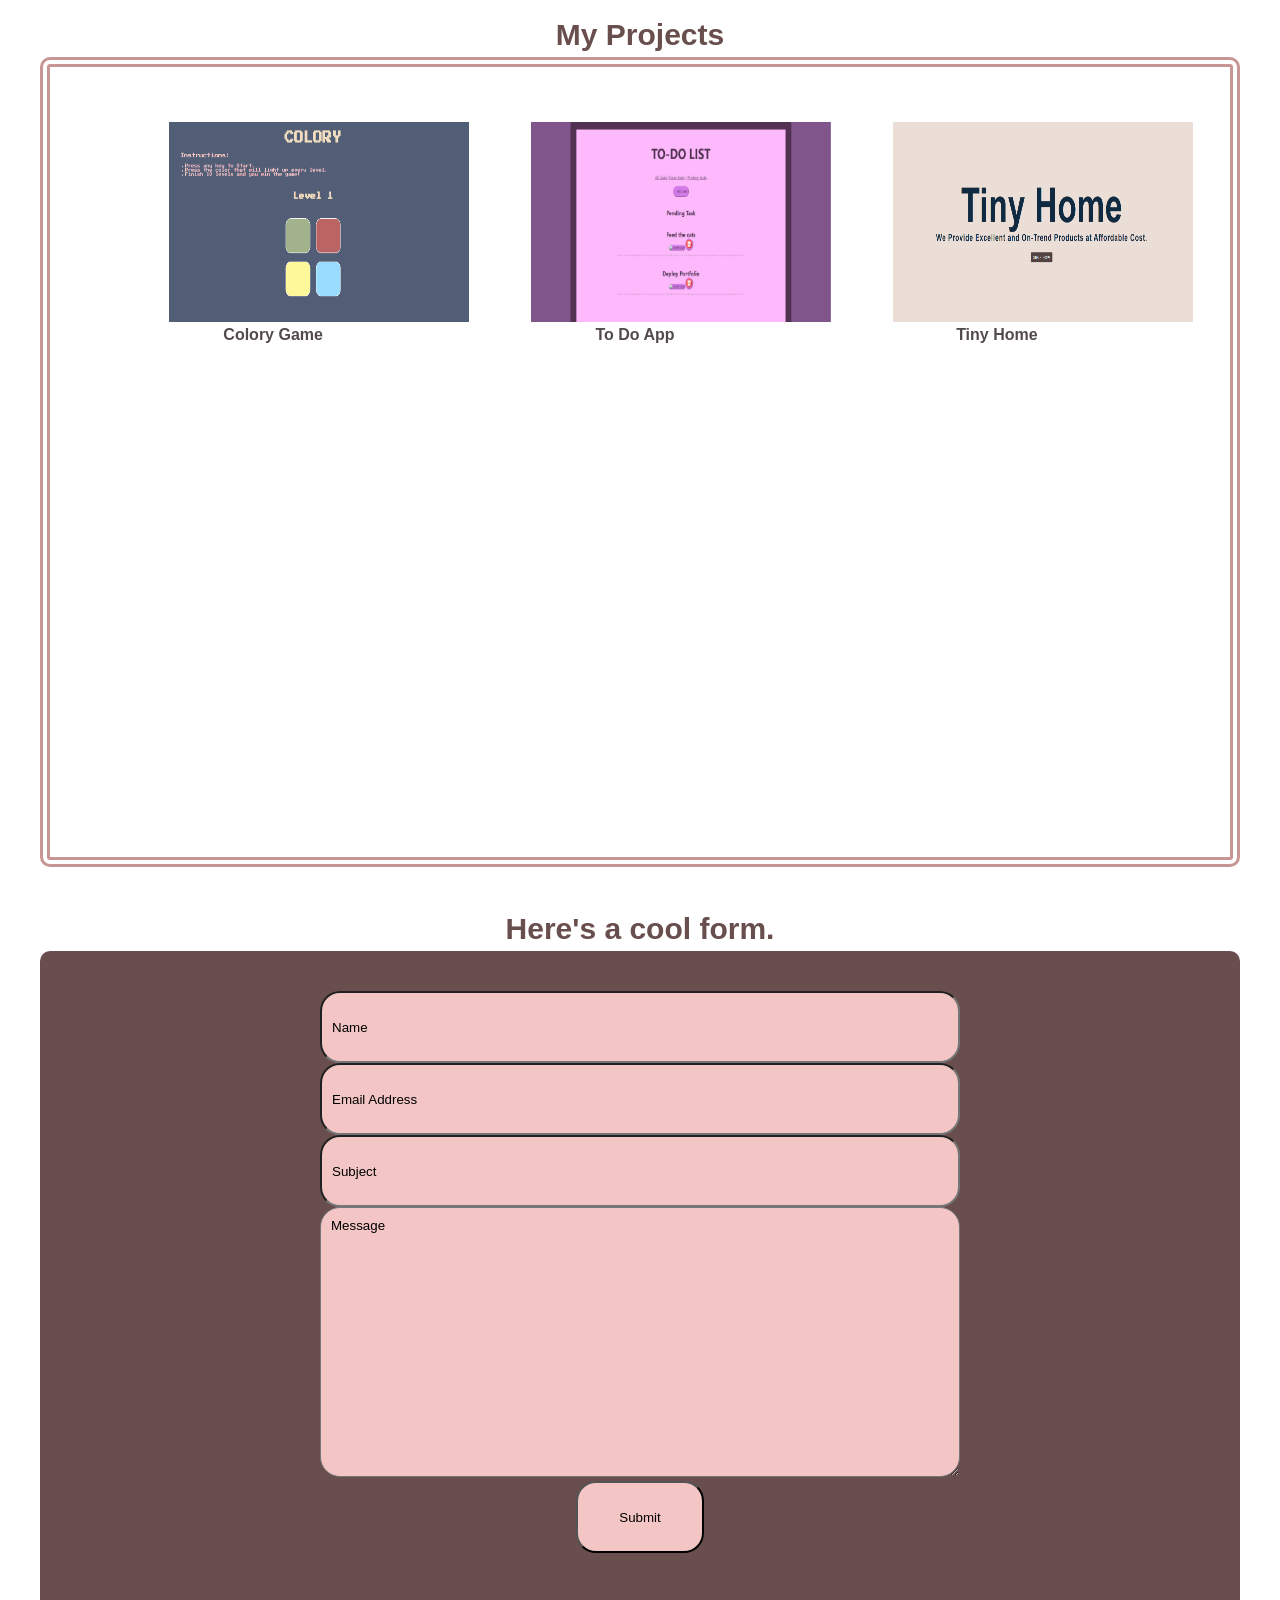
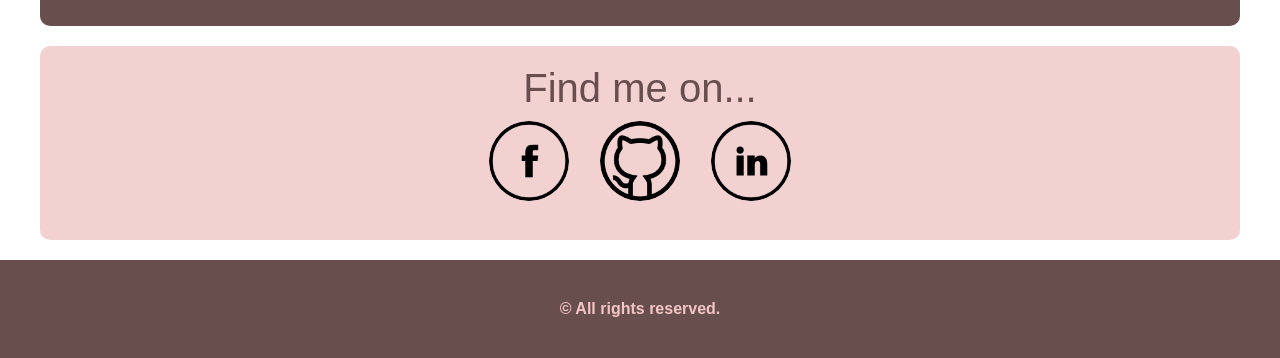
==== commit cef9159b: "feat:add resume button, link projects" ====
--- a/index.html
+++ b/index.html
@@ -25,9 +25,13 @@
                 <div class="welcome">
                   <h1>Hey, I'm Gecka.</h1>
                   <br>
-                  <h3> Web designer and developer from Manila, Philippines. <br> I create custom websites to help businesses do better online. </h3>  
+                  <h3> Web designer and developer from Manila, Philippines. <br> I create custom websites to help businesses do better online. </h3> 
+                  <div class="resume" id="resume">
+                    <button><a href="Assets/images/angelicaanais-resume.png" download>Resume</a></button>
+                  </div>
                 </div>
         </div>
+        
     </section>
     <!--Section for About Me-->
     <section>
@@ -143,25 +147,25 @@
       <h2  id="projects">My Projects</h2>
         <div class="projects">
           <div class="project-box">
+            <a href="https://colory-game.herokuapp.com/"><img src="Assets/images/colory-game.png" alt="colory-game" style="width:300px;height:200px;"></a>
+            <h4> Colory Game</h4>
+          </div>
+          <div class="project-box">
+            <a href="https://anais-to-do-app.herokuapp.com/"><img src="Assets/images/to-do-app.png" alt="to-do-app" style="width:300px;height:200px;"></a>
+            <h4> To Do App</h4>
+          </div>
+          <div class="project-box">
+            <a href="https://anais-tiny-home.herokuapp.com/"><img src="Assets/images/tiny-home.png" alt="tiny-home-e-commerce-app" style="width:300px;height:200px;""></a>
+            <h4> Tiny Home</h4>
+          </div>
+          <!-- <div class="project-box">
             <img src="Assets/images/ajax-spinner.gif" alt="loading gif"/>
-            <h4> PROJECT 1</h4>
+            <h4> ByaHERO</h4>
           </div>
           <div class="project-box">
             <img src="Assets/images/ajax-spinner.gif" alt="loading gif"/>
-            <h4> PROJECT 2</h4>
-          </div>
-          <div class="project-box">
-            <img src="Assets/images/ajax-spinner.gif" alt="loading gif"/>
-            <h4> PROJECT 3</h4>
-          </div>
-          <div class="project-box">
-            <img src="Assets/images/ajax-spinner.gif" alt="loading gif"/>
-            <h4> PROJECT 4</h4>
-          </div>
-          <div class="project-box">
-            <img src="Assets/images/ajax-spinner.gif" alt="loading gif"/>
-            <h4> PROJECT 5</h4>
-          </div>
+            <h4> JoBilis</h4>
+          </div> -->
         </div>
     </section>
     <!--Section for Contact-->
--- a/Assets/css/project_1_webdev.css
+++ b/Assets/css/project_1_webdev.css
@@ -37,10 +37,10 @@
         text-transform: uppercase;
     }
     a:link {
-      color: #F8ECD1;
+      color: #524A4E;
     }
     a:visited {
-      color: #F2D1D1;
+      color: #524A4E;
     }
     section {
       padding: 20px;
@@ -67,7 +67,20 @@
       min-width: 350px;
       min-height: 350px;
       border: 20px double #F3C5C5;
-    }
+      
+    }
+
+    #resume button {
+      display: flex;
+      align-items: center;  
+      font-size: 20px;
+      background-color: #524A4E;
+      color: #524A4E;
+      padding: 10px;
+      border-radius: 5px;
+      border-color: #F3C5C5; 
+    }
+
     .welcome {
       padding: 10px;
       margin: 10px;
@@ -328,7 +341,8 @@
         padding: 3rem;
       }
       .projects img {
-        width: 100px;
+        width: 300px;
+        height: 100px;
       }
       
       .form {
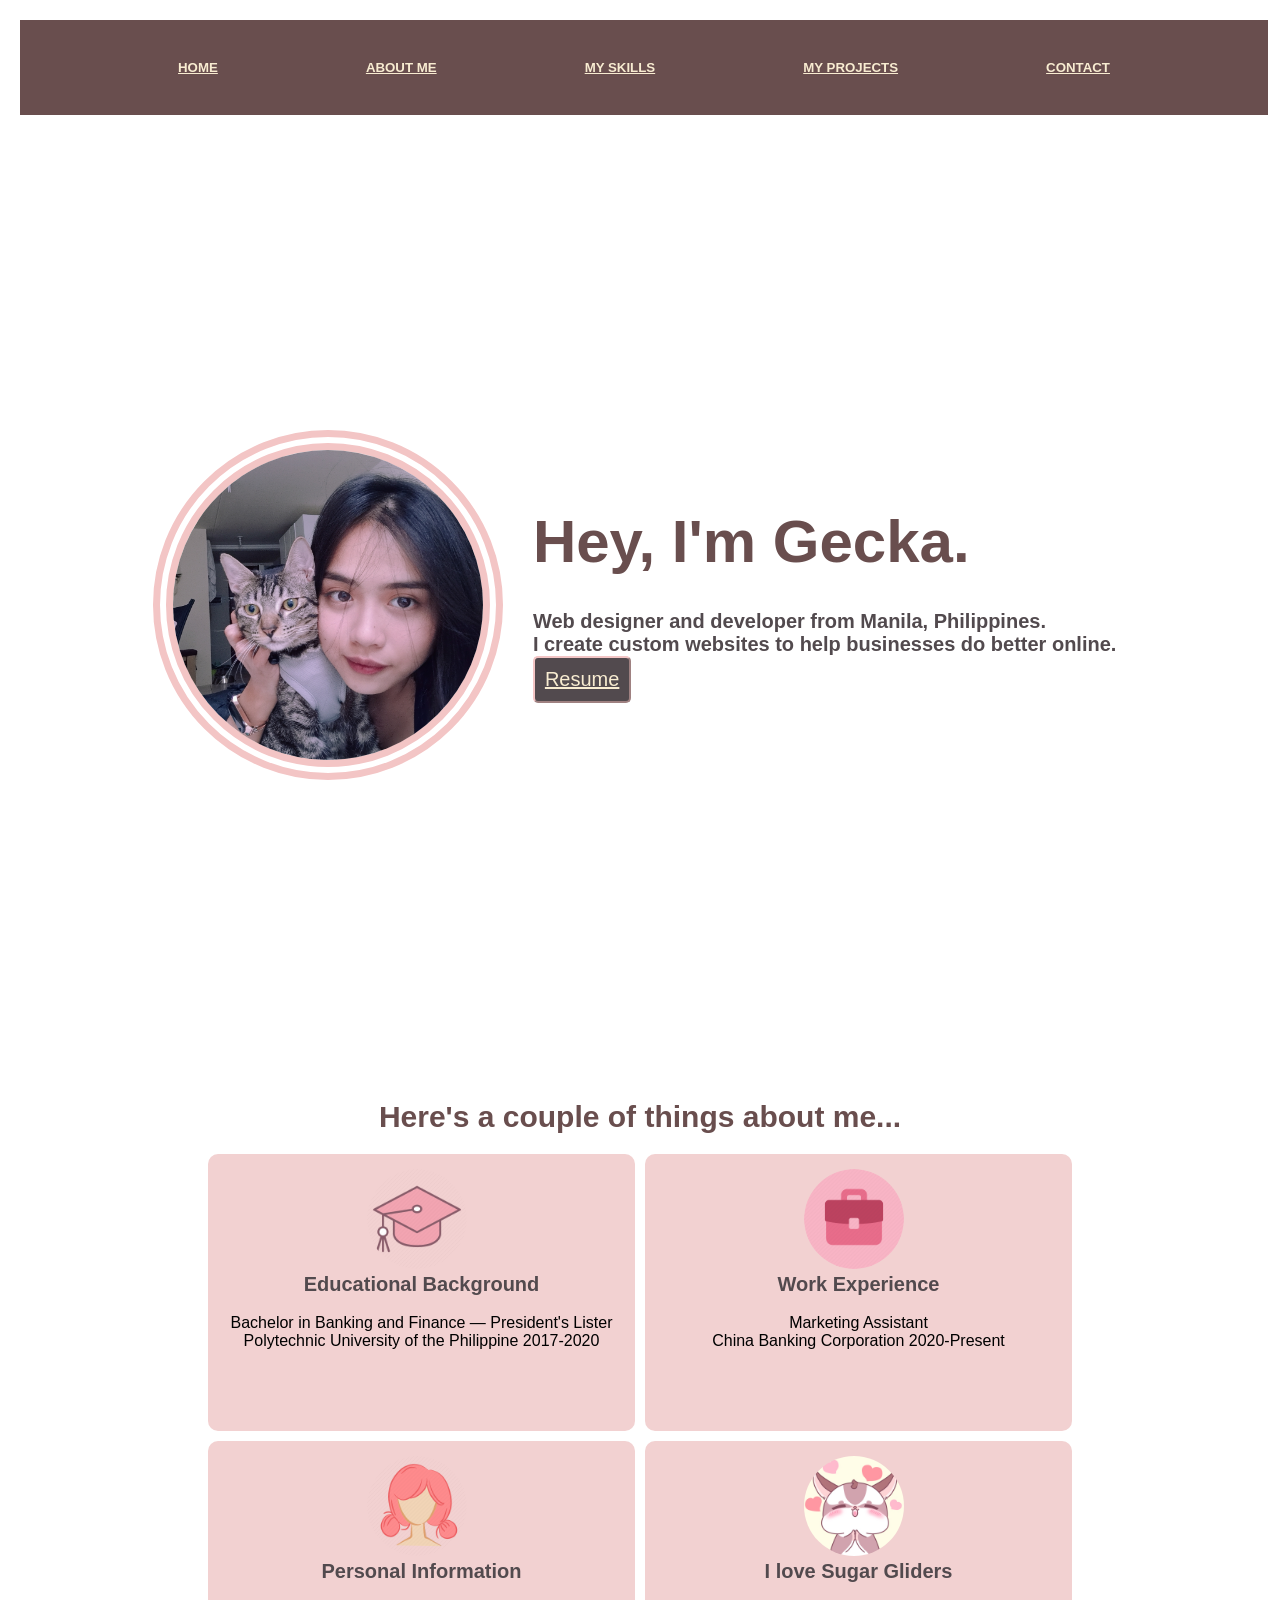
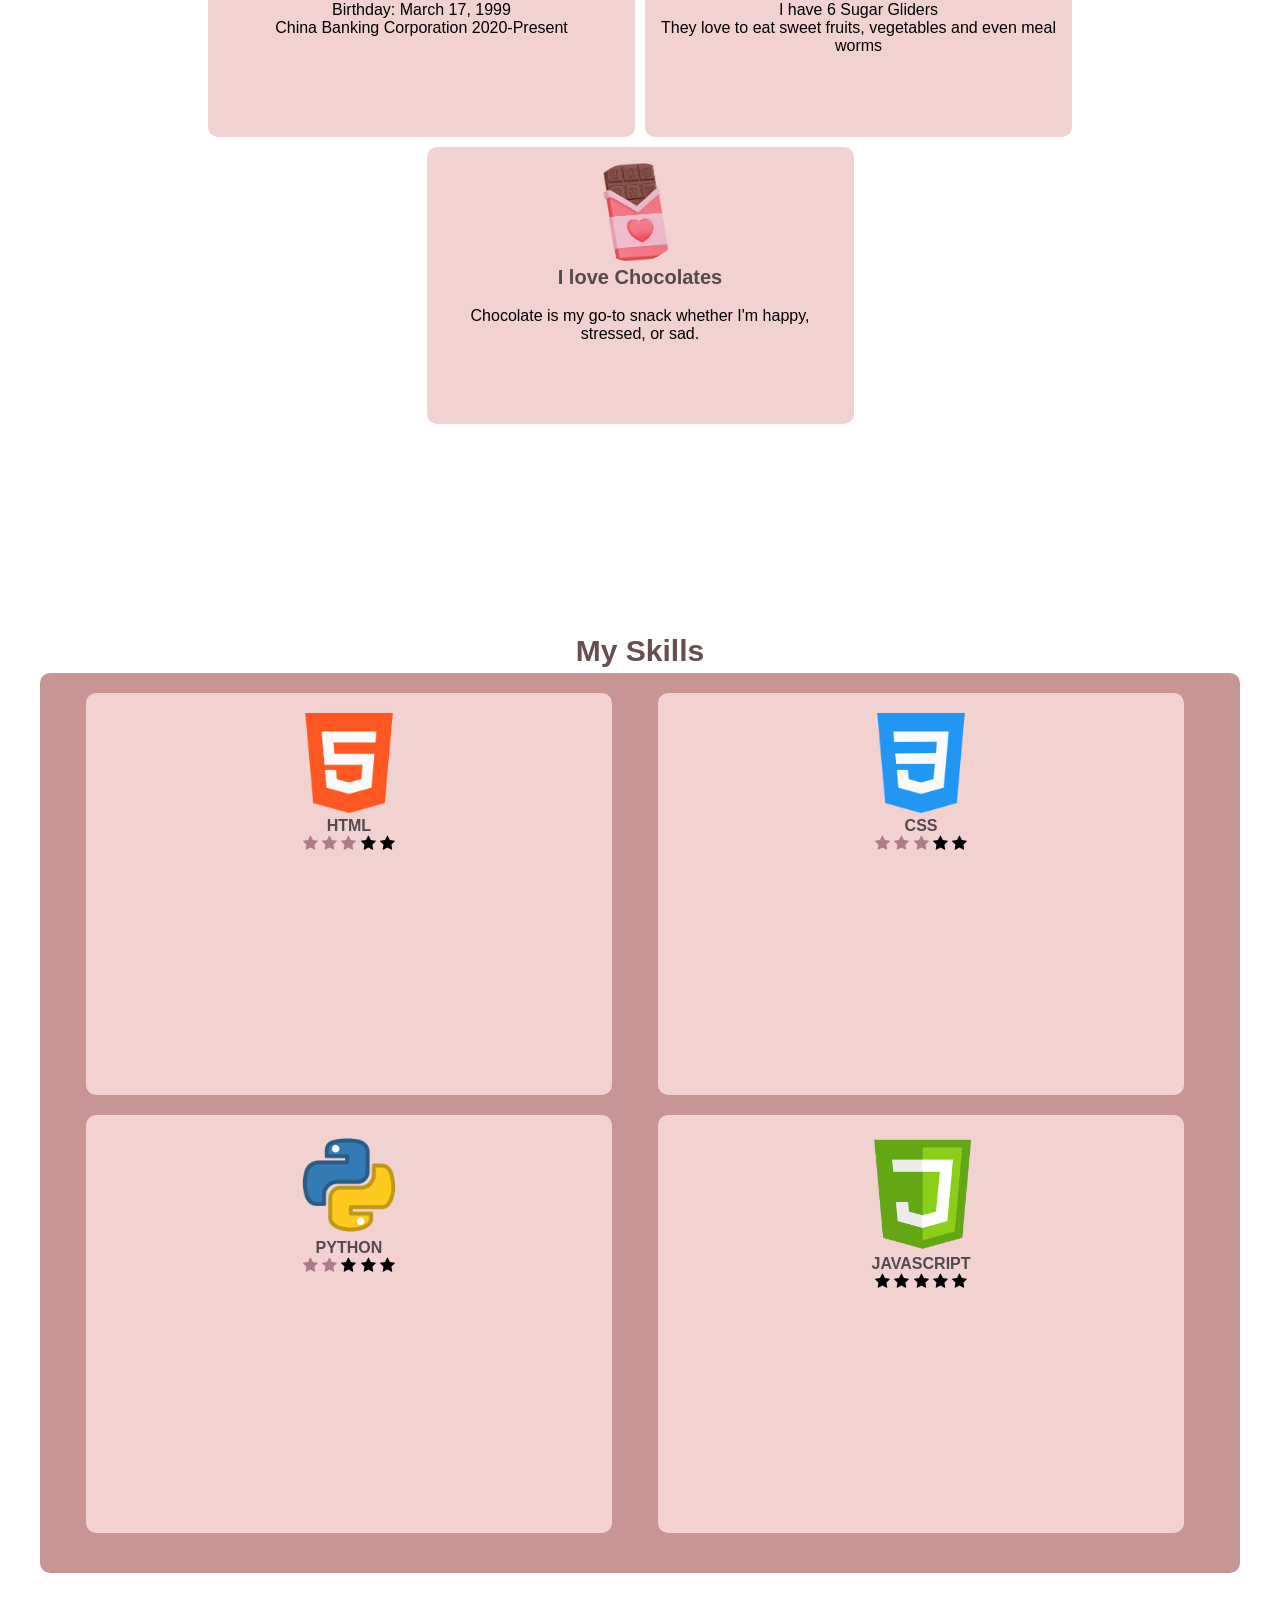
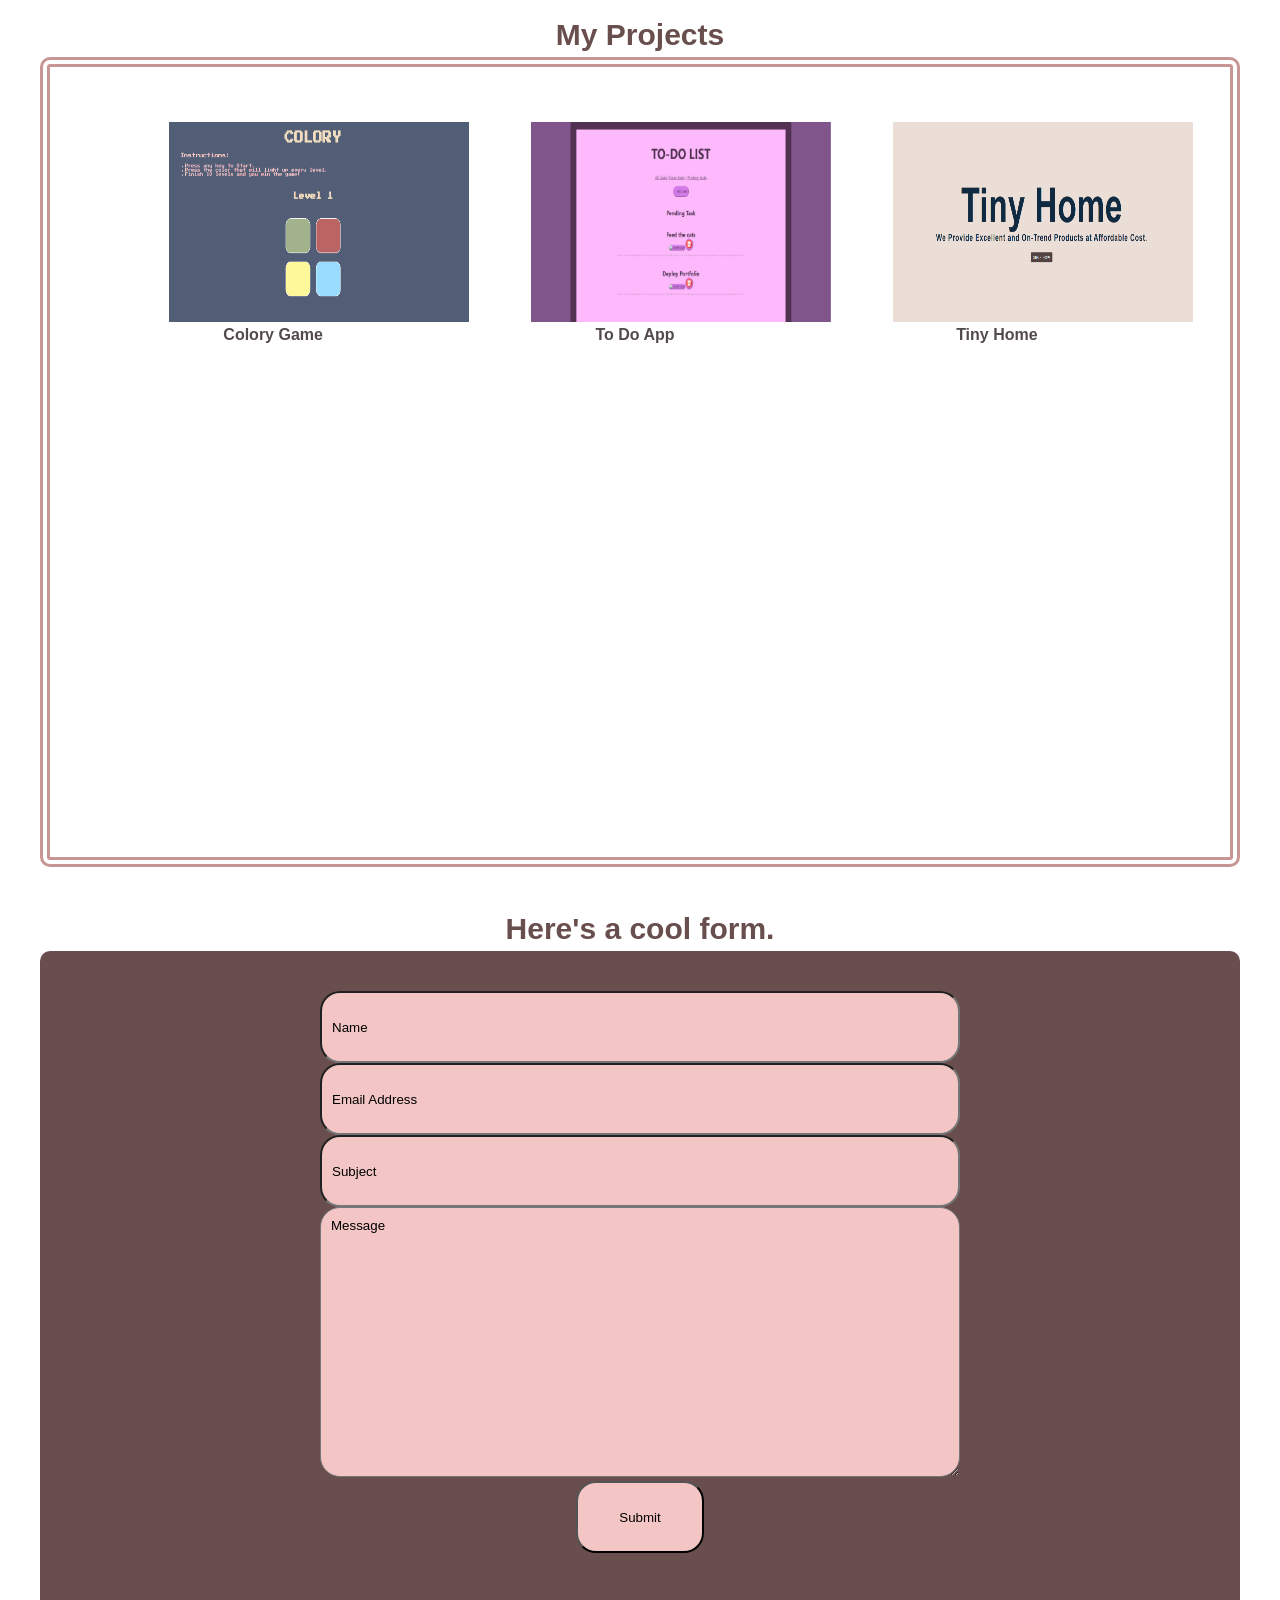
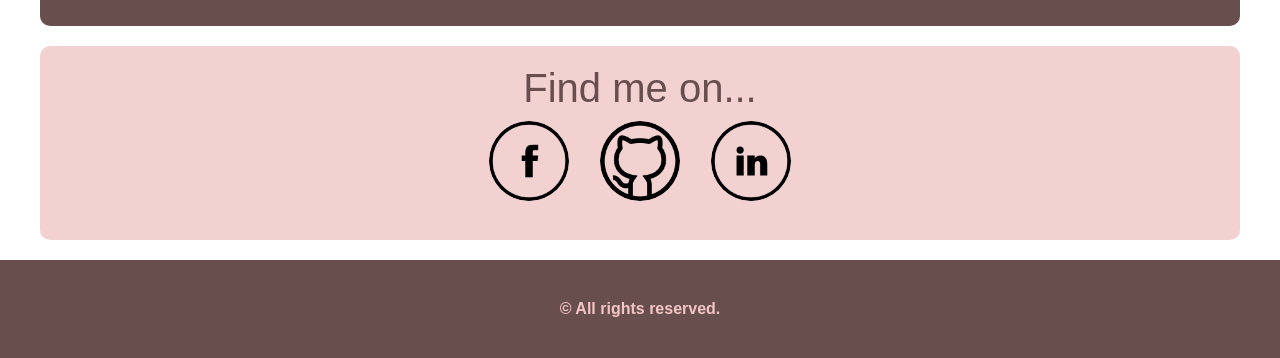
==== commit cefbd11d: "fix:loading spinner and  projects container" ====
--- a/index.html
+++ b/index.html
@@ -130,7 +130,7 @@
               <span class="fa fa-star"></span>
               </div>
             </div>
-            <div class="skills-box">
+            <!-- <div class="skills-box">
             <img src="Assets/images/ajax-spinner.gif" alt="loading gif"/>
             <div>
             <h4>LOADING</h4>
@@ -139,7 +139,7 @@
               <span class="fa fa-star"></span>
               <span class="fa fa-star"></span>
               <span class="fa fa-star"></span>
-            </div>
+            </div> -->
         </div>
     </section>
     <!--Section for My Projects-->
--- a/Assets/css/project_1_webdev.css
+++ b/Assets/css/project_1_webdev.css
@@ -246,10 +246,10 @@
           text-transform: uppercase;
       }
       a:link {
-        color: #F8ECD1;
+        color: #524A4E;
       }
       a:visited {
-        color: #F2D1D1;
+        color: #524A4E;
       }
       section {
         padding: 0 1rem;
@@ -278,6 +278,18 @@
         min-height: 15rem;
         border: 1rem double #F3C5C5;
       }
+
+      #resume button {
+        display: flex;
+        align-items: center;  
+        font-size: 20px;
+        background-color: #524A4E;
+        color: #524A4E;
+        padding: 10px;
+        border-radius: 5px;
+        border-color: #F3C5C5; 
+      }
+  
       .welcome {
         padding: 1rem;
         margin: 1rem;
@@ -329,7 +341,7 @@
         border-radius: 10px;
         margin: 1rem;
         padding: 0;
-        height: 200vh;
+        height: 120vh;
         width: 90vw;
       }
       .project-box {
